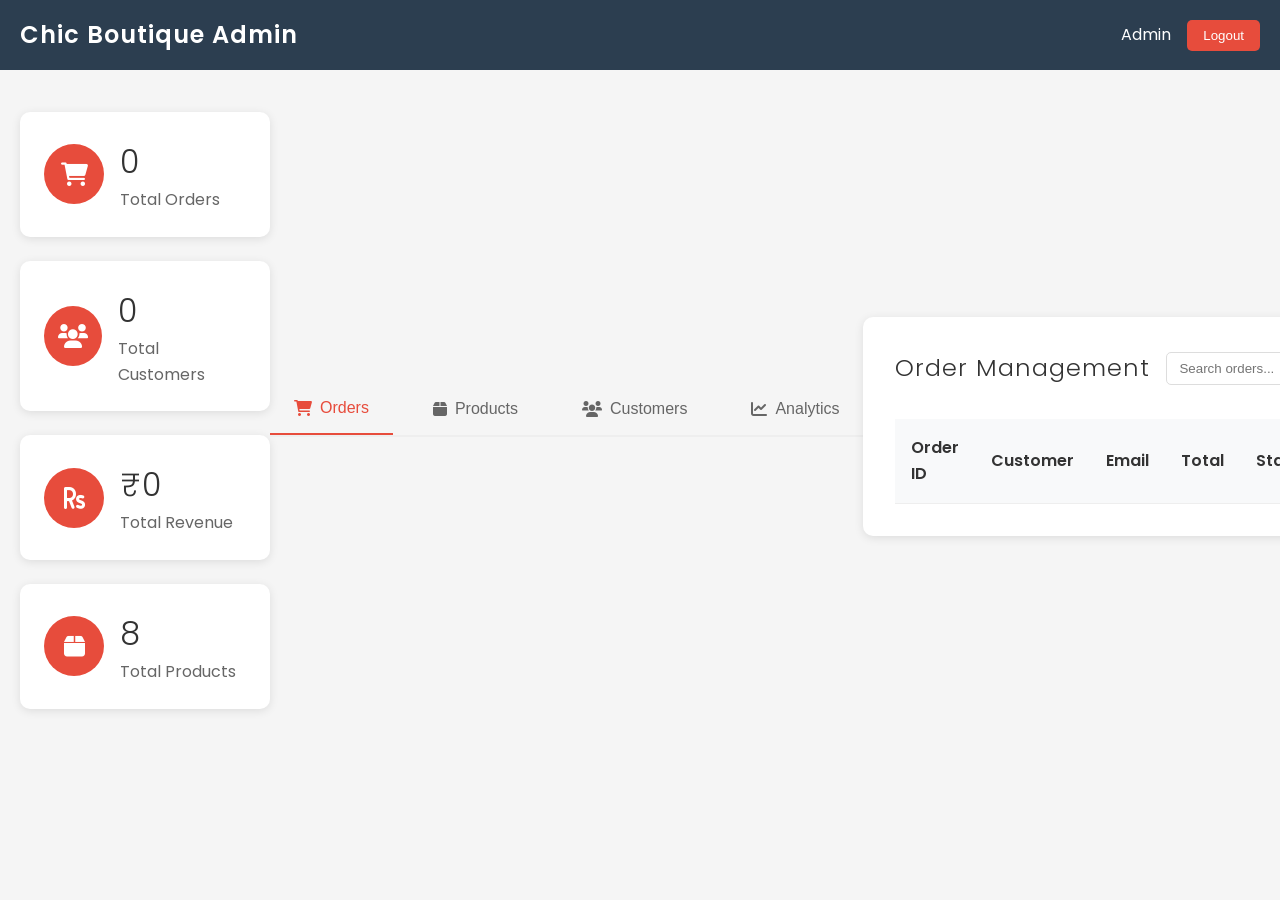
==== admin.html @ 82a5337a "admin.html" ====
<!DOCTYPE html>
<html lang="en">
<head>
    <meta charset="UTF-8">
    <meta name="viewport" content="width=device-width, initial-scale=1.0">
    <title>Chic Boutique Admin Dashboard</title>
    <link rel="stylesheet" href="styles.css">
    <link href="https://fonts.googleapis.com/css2?family=Poppins:wght@300;400;500;600;700&display=swap" rel="stylesheet">
    <link rel="stylesheet" href="https://cdnjs.cloudflare.com/ajax/libs/font-awesome/6.0.0/css/all.min.css">
</head>
<body class="admin-body">
    <!-- Admin Navigation -->
    <nav class="admin-nav">
        <div class="admin-container">
            <div class="admin-logo">
                <h2>Chic Boutique Admin</h2>
            </div>
            <div class="admin-user">
                <span id="adminUser">Admin</span>
                <button onclick="logoutAdmin()">Logout</button>
            </div>
        </div>
    </nav>

    <!-- Admin Dashboard -->
    <div class="admin-dashboard">
        <div class="admin-container">
            <!-- Stats Overview -->
            <div class="stats-grid">
                <div class="stat-card">
                    <div class="stat-icon">
                        <i class="fas fa-shopping-cart"></i>
                    </div>
                    <div class="stat-info">
                        <h3 id="totalOrders">0</h3>
                        <p>Total Orders</p>
                    </div>
                </div>
                <div class="stat-card">
                    <div class="stat-icon">
                        <i class="fas fa-users"></i>
                    </div>
                    <div class="stat-info">
                        <h3 id="totalCustomers">0</h3>
                        <p>Total Customers</p>
                    </div>
                </div>
                <div class="stat-card">
                    <div class="stat-icon">
                        <i class="fas fa-rupee-sign"></i>
                    </div>
                    <div class="stat-info">
                        <h3 id="totalRevenue">₹0</h3>
                        <p>Total Revenue</p>
                    </div>
                </div>
                <div class="stat-card">
                    <div class="stat-icon">
                        <i class="fas fa-box"></i>
                    </div>
                    <div class="stat-info">
                        <h3 id="totalProducts">8</h3>
                        <p>Total Products</p>
                    </div>
                </div>
            </div>

            <!-- Management Tabs -->
            <div class="admin-tabs">
                <button class="admin-tab active" onclick="switchAdminTab('orders')">
                    <i class="fas fa-shopping-cart"></i> Orders
                </button>
                <button class="admin-tab" onclick="switchAdminTab('products')">
                    <i class="fas fa-box"></i> Products
                </button>
                <button class="admin-tab" onclick="switchAdminTab('customers')">
                    <i class="fas fa-users"></i> Customers
                </button>
                <button class="admin-tab" onclick="switchAdminTab('analytics')">
                    <i class="fas fa-chart-line"></i> Analytics
                </button>
            </div>

            <!-- Orders Management -->
            <div id="ordersTab" class="admin-tab-content">
                <div class="tab-header">
                    <h2>Order Management</h2>
                    <div class="tab-actions">
                        <input type="text" id="orderSearch" placeholder="Search orders..." onkeyup="searchOrders()">
                        <button onclick="exportOrders()">Export Orders</button>
                    </div>
                </div>
                <div class="orders-table">
                    <table>
                        <thead>
                            <tr>
                                <th>Order ID</th>
                                <th>Customer</th>
                                <th>Email</th>
                                <th>Total</th>
                                <th>Status</th>
                                <th>Date</th>
                                <th>Actions</th>
                            </tr>
                        </thead>
                        <tbody id="ordersTableBody">
                            <!-- Orders will be loaded here -->
                        </tbody>
                    </table>
                </div>
            </div>

            <!-- Products Management -->
            <div id="productsTab" class="admin-tab-content" style="display: none;">
                <div class="tab-header">
                    <h2>Product Management</h2>
                    <button onclick="showAddProductModal()">Add New Product</button>
                </div>
                <div class="products-grid" id="adminProductsGrid">
                    <!-- Products will be loaded here -->
                </div>
            </div>

            <!-- Customers Management -->
            <div id="customersTab" class="admin-tab-content" style="display: none;">
                <div class="tab-header">
                    <h2>Customer Management</h2>
                    <input type="text" id="customerSearch" placeholder="Search customers..." onkeyup="searchCustomers()">
                </div>
                <div class="customers-table">
                    <table>
                        <thead>
                            <tr>
                                <th>Name</th>
                                <th>Email</th>
                                <th>Phone</th>
                                <th>Total Orders</th>
                                <th>Total Spent</th>
                                <th>Joined</th>
                            </tr>
                        </thead>
                        <tbody id="customersTableBody">
                            <!-- Customers will be loaded here -->
                        </tbody>
                    </table>
                </div>
            </div>

            <!-- Analytics -->
            <div id="analyticsTab" class="admin-tab-content" style="display: none;">
                <div class="tab-header">
                    <h2>Business Analytics</h2>
                    <select id="analyticsPeriod" onchange="updateAnalytics()">
                        <option value="7">Last 7 Days</option>
                        <option value="30">Last 30 Days</option>
                        <option value="90">Last 90 Days</option>
                    </select>
                </div>
                <div class="analytics-charts">
                    <div class="chart-container">
                        <h3>Sales Overview</h3>
                        <div class="chart-placeholder">
                            <i class="fas fa-chart-line"></i>
                            <p>Sales Chart</p>
                        </div>
                    </div>
                    <div class="chart-container">
                        <h3>Top Products</h3>
                        <div id="topProductsList"></div>
                    </div>
                </div>
            </div>
        </div>
    </div>

    <!-- Add Product Modal -->
    <div id="addProductModal" class="modal">
        <div class="modal-content">
            <span class="close-add-product">&times;</span>
            <h2>Add New Product</h2>
            <form id="addProductForm">
                <div class="form-group">
                    <label for="productName">Product Name</label>
                    <input type="text" id="productName" required>
                </div>
                <div class="form-group">
                    <label for="productPrice">Price (₹)</label>
                    <input type="number" id="productPrice" min="0" step="0.01" required>
                </div>
                <div class="form-group">
                    <label for="productCategory">Category</label>
                    <select id="productCategory" required>
                        <option value="women">Women's Wear</option>
                        <option value="accessories">Accessories</option>
                    </select>
                </div>
                <div class="form-group">
                    <label for="productDescription">Description</label>
                    <textarea id="productDescription" rows="3" required></textarea>
                </div>
                <div class="form-group">
                    <label for="productImage">Image URL</label>
                    <input type="url" id="productImage" placeholder="https://example.com/image.jpg">
                </div>
                <button type="submit" class="auth-btn">Add Product</button>
            </form>
        </div>
    </div>

    <script src="auth.js"></script>
    <script src="database.js"></script>
    <script src="admin.js"></script>
</body>
</html>
---- styles.css ----
* {
    margin: 0;
    padding: 0;
    box-sizing: border-box;
}

body {
    font-family: 'Helvetica Neue', Arial, sans-serif;
    line-height: 1.6;
    color: #000;
    background: #fff;
}

.container {
    max-width: 1400px;
    margin: 0 auto;
    padding: 0 40px;
}

/* Navigation - TurnBlack Style */
.navbar {
    background: #fff;
    border-bottom: 1px solid #000;
    position: fixed;
    width: 100%;
    top: 0;
    z-index: 1000;
}

.nav-container {
    max-width: 1400px;
    margin: 0 auto;
    padding: 20px 40px;
    display: flex;
    justify-content: space-between;
    align-items: center;
}

.nav-logo h2 {
    color: #000;
    font-weight: 300;
    font-size: 24px;
    letter-spacing: 2px;
    text-transform: uppercase;
}

.nav-menu {
    display: flex;
    list-style: none;
    gap: 40px;
}

.nav-link {
    text-decoration: none;
    color: #000;
    font-family: 'Helvetica Neue', Arial, sans-serif;
    font-weight: 200;
    font-size: 16px;
    letter-spacing: 2px;
    text-transform: uppercase;
    transition: opacity 0.3s ease;
    padding: 8px 12px;
    cursor: pointer;
}

.nav-link:hover {
    opacity: 0.6;
}

/* Cart Icon */
.cart-icon {
    text-decoration: none;
    color: #000;
    font-weight: 300;
    font-size: 14px;
    letter-spacing: 1px;
    text-transform: uppercase;
    transition: opacity 0.3s ease;
}

.cart-icon:hover {
    opacity: 0.6;
}

.cart-count {
    background: #000;
    color: #fff;
    border-radius: 50%;
    padding: 2px 6px;
    font-size: 11px;
    margin-left: 5px;
    position: absolute;
    top: -8px;
    right: -8px;
}

/* Hero Section - TurnBlack Style */
.hero {
    height: 100vh;
    display: flex;
    align-items: center;
    justify-content: center;
    background: #fff;
    position: relative;
    overflow: hidden;
}

.hero-img {
    position: absolute;
    top: 0;
    left: 0;
    width: 100%;
    height: 100%;
    object-fit: cover;
    opacity: 0.9;
}

.hero-text {
    position: relative;
    text-align: center;
    z-index: 2;
    padding: 40px;
}

.hero-text h1 {
    font-size: 48px;
    font-weight: 300;
    letter-spacing: 4px;
    text-transform: uppercase;
    margin-bottom: 20px;
    color: #000;
}

.hero-text p {
    font-size: 18px;
    font-weight: 300;
    letter-spacing: 2px;
    color: #000;
    opacity: 0.8;
}

/* Hamburger menu items */
.hamburger-menu {
    display: none;
    position: absolute;
    top: 100%;
    left: 0;
    background: #fff;
    min-width: 200px;
    box-shadow: 0 10px 27px rgba(0,0,0,0.1);
    z-index: 1000;
    flex-direction: column;
    padding: 10px 0;
}

.hamburger-menu .nav-link {
    display: block;
    padding: 10px 20px;
    text-decoration: none;
    color: #000;
    font-family: 'Helvetica Neue', Arial, sans-serif;
    font-weight: 200;
    font-size: 14px;
    letter-spacing: 1px;
    transition: opacity 0.3s ease;
}

.hamburger-menu .nav-link:hover {
    opacity: 0.6;
}

/* Show hamburger menu on mobile */
@media (max-width: 768px) {
    .hamburger.active .hamburger-menu {
        display: flex;
    }
}

/* Make Home font exactly like Collection font */
.nav-item:nth-child(1) .nav-link {
    font-size: 14px !important;
    font-weight: 200 !important;
    letter-spacing: 1px !important;
    font-family: 'Helvetica Neue', Arial, sans-serif !important;
    text-transform: none !important;
    color: #000 !important;
}

.nav-item:nth-child(2) .nav-link {
    font-size: 14px !important;
    font-weight: 200 !important;
    letter-spacing: 1px !important;
    font-family: 'Helvetica Neue', Arial, sans-serif !important;
    text-transform: none !important;
    color: #000 !important;
}
/* Hamburger Menu - Show on small screens */
.hamburger {
    display: none;
    flex-direction: column;
    cursor: pointer;
    position: relative;
    z-index: 1001;
}

.hamburger .bar {
    width: 25px;
    height: 3px;
    background: #000;
    margin: 3px 0;
    transition: 0.3s;
}

/* Show hamburger on mobile and tablet */
@media (max-width: 768px) {
    .hamburger {
        display: flex !important;
    }
    
    .nav-menu {
        display: none;
        position: fixed;
        left: -100%;
        top: 70px;
        flex-direction: column;
        background: #fff;
        width: 100%;
        text-align: center;
        transition: 0.3s;
        box-shadow: 0 10px 27px rgba(0,0,0,0.05);
        padding: 20px 0;
        z-index: 999;
        border-top: 1px solid #000;
    }
    
    .nav-menu.active {
        left: 0;
        display: flex !important;
    }
    
    .hamburger.active .bar:nth-child(2) {
        opacity: 0;
    }

    .hamburger.active .bar:nth-child(1) {
        transform: translateY(8px) rotate(45deg);
    }

    .hamburger.active .bar:nth-child(3) {
        transform: translateY(-8px) rotate(-45deg);
    }
    
    /* Hide navigation items by default on mobile */
    .nav-menu .nav-item {
        display: none;
    }
    
    /* Show all navigation items when menu is active */
    .nav-menu.active .nav-item {
        display: block !important;
        margin: 10px 0;
    }
    
    /* Keep hamburger always visible */
    .nav-menu .nav-item:last-child {
        display: flex !important;
        position: fixed;
        top: 20px;
        right: 20px;
        z-index: 1000;
    }
}

/* Force hamburger visible on mobile screens */
@media (max-width: 768px) {
    .hamburger {
        display: flex !important;
        cursor: pointer !important;
        z-index: 9999 !important;
        position: relative !important;
        flex-direction: column !important;
        justify-content: center !important;
        align-items: center !important;
        width: 30px !important;
        height: 25px !important;
        background: transparent !important;
        border: none !important;
        padding: 5px !important;
    }
}

.hamburger .bar {
    width: 25px;
    height: 2px;
    background: #000;
    margin: 3px 0;
    transition: 0.3s;
}

/* Show hamburger on mobile */
@media (max-width: 768px) {
    .hamburger {
        display: flex !important;
        cursor: pointer !important;
        z-index: 9999 !important;
        position: relative !important;
        flex-direction: column !important;
        justify-content: center !important;
        align-items: center !important;
        width: 30px !important;
        height: 25px !important;
        background: transparent !important;
        border: none !important;
        padding: 5px !important;
    }
}

/* Show hamburger on mobile */
@media (max-width: 768px) {
    .hamburger {
        display: flex !important;
        cursor: pointer !important;
        z-index: 9999 !important;
        position: relative !important;
        flex-direction: column !important;
        justify-content: center !important;
        align-items: center !important;
        width: 30px !important;
        height: 25px !important;
        background: transparent !important;
        border: none !important;
        padding: 5px !important;
    }
}

.bar {
    width: 25px;
    height: 2px;
    background: #000;
    margin: 3px 0;
    transition: 0.3s;
}

/* Products Section - TurnBlack Style */
.products {
    padding: 100px 0;
    background: #fff;
}

.products h2 {
    text-align: center;
    font-size: 32px;
    font-weight: 300;
    letter-spacing: 3px;
    text-transform: uppercase;
    margin-bottom: 60px;
    color: #000;
}

.product-grid {
    display: grid;
    grid-template-columns: repeat(auto-fit, minmax(250px, 1fr));
    gap: 40px;
    padding: 0 20px;
}

.product-card {
    background: white;
    overflow: hidden;
    transition: transform 0.3s ease;
    cursor: pointer;
}

.product-card:hover {
    transform: translateY(-5px);
    box-shadow: 0 10px 30px rgba(0,0,0,0.1);
}

.product-card img {
    width: 100%;
    height: 400px;
    object-fit: cover;
    transition: opacity 0.3s ease;
}

.product-card:hover img {
    opacity: 0.9;
}

.product-info {
    padding: 30px;
    text-align: center;
}

.product-info h3 {
    font-size: 16px;
    font-weight: 400;
    letter-spacing: 1px;
    text-transform: uppercase;
    margin-bottom: 10px;
    color: #000;
}

.product-info p {
    font-size: 18px;
    font-weight: 300;
    color: #000;
    margin-bottom: 20px;
}

.add-to-cart {
    background: #000;
    color: #fff;
    border: none;
    padding: 12px 30px;
    font-size: 12px;
    font-weight: 300;
    letter-spacing: 1px;
    text-transform: uppercase;
    cursor: pointer;
    transition: all 0.3s ease;
    width: 100%;
}

.add-to-cart:hover {
    background: #333;
    opacity: 0.8;
}

/* Notifications - TurnBlack Style */
.notification {
    position: fixed;
    top: 20px;
    right: 20px;
    background: #000;
    color: #fff;
    padding: 15px 25px;
    border-radius: 0;
    font-size: 12px;
    font-weight: 300;
    letter-spacing: 1px;
    text-transform: uppercase;
    z-index: 10000;
    opacity: 0;
    transition: opacity 0.3s ease;
}

/* Login Section - TurnBlack Style */
.login-section {
    min-height: 100vh;
    display: flex;
    align-items: center;
    justify-content: center;
    background: #fff;
    padding: 40px 20px;
}

.login-container {
    width: 100%;
    max-width: 500px;
    margin: 0 auto;
}

.login-card {
    background: white;
    border: 1px solid #000;
    padding: 40px;
    text-align: center;
}

.auth-tabs {
    display: flex;
    margin-bottom: 30px;
    border-bottom: 1px solid #000;
}

.auth-tab {
    flex: 1;
    padding: 15px;
    background: none;
    border: none;
    font-family: 'Helvetica Neue', Arial, sans-serif;
    font-weight: 300;
    font-size: 16px;
    letter-spacing: 1px;
    text-transform: uppercase;
    cursor: pointer;
    transition: all 0.3s ease;
    color: #666;
}

.auth-tab.active {
    color: #000;
    border-bottom: 2px solid #000;
}

.auth-form {
    display: none;
}

.auth-form.active {
    display: block;
}

.login-header h1 {
    font-size: 28px;
    font-weight: 200;
    letter-spacing: 2px;
    margin-bottom: 10px;
    color: #000;
}

.login-header p {
    font-size: 14px;
    color: #666;
    margin-bottom: 30px;
}

.form-group {
    margin-bottom: 20px;
    text-align: left;
}

.form-group label {
    display: block;
    font-size: 12px;
    font-weight: 300;
    letter-spacing: 1px;
    text-transform: uppercase;
    color: #000;
    margin-bottom: 8px;
}

.form-group input {
    width: 100%;
    padding: 12px;
    border: 1px solid #000;
    background: white;
    font-family: 'Helvetica Neue', Arial, sans-serif;
    font-size: 14px;
    transition: border-color 0.3s ease;
}

.form-group input:focus {
    outline: none;
    border-color: #000;
}

.form-options {
    display: flex;
    justify-content: space-between;
    align-items: center;
    margin-bottom: 30px;
    font-size: 12px;
}

.remember-me {
    display: flex;
    align-items: center;
    cursor: pointer;
}

.remember-me input {
    margin-right: 8px;
}

.forgot-password {
    color: #666;
    text-decoration: none;
    font-size: 12px;
}

.forgot-password:hover {
    color: #000;
}

.login-btn, .register-btn {
    width: 100%;
    padding: 15px;
    background: #000;
    color: white;
    border: none;
    font-family: 'Helvetica Neue', Arial, sans-serif;
    font-weight: 300;
    font-size: 14px;
    letter-spacing: 1px;
    text-transform: uppercase;
    cursor: pointer;
    transition: opacity 0.3s ease;
    margin-bottom: 20px;
}

.login-btn:hover, .register-btn:hover {
    opacity: 0.8;
}

.login-divider {
    position: relative;
    text-align: center;
    margin: 30px 0;
}

.login-divider::before {
    content: '';
    position: absolute;
    top: 50%;
    left: 0;
    right: 0;
    height: 1px;
    background: #000;
}

.login-divider span {
    background: white;
    padding: 0 15px;
    font-size: 12px;
    color: #666;
    position: relative;
}

.social-login {
    display: flex;
    flex-direction: column;
    gap: 15px;
}

.social-btn {
    display: flex;
    align-items: center;
    justify-content: center;
    gap: 10px;
    padding: 12px;
    border: 1px solid #000;
    background: white;
    font-family: 'Helvetica Neue', Arial, sans-serif;
    font-size: 14px;
    cursor: pointer;
    transition: all 0.3s ease;
}

.social-btn:hover {
    background: #f8f8f8;
}

.google-btn {
    color: #4285f4;
}

.facebook-btn {
    color: #1877f2;
}

/* Search Section - TurnBlack Style */
.search-section {
    min-height: 100vh;
    padding: 100px 20px;
    background: #fff;
}

.search-container {
    max-width: 1200px;
    margin: 0 auto;
}

.search-header {
    text-align: center;
    margin-bottom: 50px;
}

.search-header h1 {
    font-size: 36px;
    font-weight: 200;
    letter-spacing: 3px;
    color: #000;
    margin-bottom: 10px;
}

.search-header p {
    font-size: 16px;
    color: #666;
    margin-bottom: 30px;
}

.search-form {
    display: grid;
    grid-template-columns: 1fr 2fr;
    gap: 40px;
    margin-bottom: 50px;
}

.search-input-group {
    display: flex;
    gap: 15px;
}

.search-input-large {
    flex: 1;
    padding: 15px;
    border: 1px solid #000;
    background: white;
    font-family: 'Helvetica Neue', Arial, sans-serif;
    font-size: 16px;
    transition: border-color 0.3s ease;
}

.search-input-large:focus {
    outline: none;
    border-color: #000;
}

.search-btn-large {
    display: flex;
    align-items: center;
    gap: 10px;
    padding: 15px 25px;
    background: #000;
    color: white;
    border: none;
    font-family: 'Helvetica Neue', Arial, sans-serif;
    font-weight: 300;
    font-size: 16px;
    letter-spacing: 1px;
    text-transform: uppercase;
    cursor: pointer;
    transition: opacity 0.3s ease;
}

.search-btn-large:hover {
    opacity: 0.8;
}

.search-filters {
    background: #f8f8f8;
    padding: 30px;
    border-radius: 0;
}

.search-filters h3 {
    font-size: 18px;
    font-weight: 300;
    letter-spacing: 1px;
    color: #000;
    margin-bottom: 20px;
}

.filter-group {
    margin-bottom: 20px;
}

.filter-group label {
    display: block;
    font-size: 14px;
    font-weight: 300;
    letter-spacing: 1px;
    text-transform: uppercase;
    color: #000;
    margin-bottom: 8px;
}

.filter-select-large {
    width: 100%;
    padding: 12px;
    border: 1px solid #000;
    background: white;
    font-family: 'Helvetica Neue', Arial, sans-serif;
    font-size: 14px;
    transition: border-color 0.3s ease;
}

.filter-select-large:focus {
    outline: none;
    border-color: #000;
}

.search-results {
    margin-top: 50px;
}

.search-results h2 {
    font-size: 24px;
    font-weight: 300;
    letter-spacing: 2px;
    color: #000;
    margin-bottom: 30px;
    text-align: center;
}

.no-results {
    text-align: center;
    padding: 60px 20px;
}

.no-results p {
    font-size: 18px;
    color: #666;
}
.footer {
    background: #fff;
    border-top: 1px solid #000;
    padding: 60px 0 30px;
    margin-top: 100px;
}

.footer-content {
    display: grid;
    grid-template-columns: repeat(auto-fit, minmax(250px, 1fr));
    gap: 40px;
    margin-bottom: 40px;
}

.footer-section h3 {
    font-size: 16px;
    font-weight: 400;
    letter-spacing: 2px;
    text-transform: uppercase;
    margin-bottom: 20px;
    color: #000;
}

.footer-section h4 {
    font-size: 14px;
    font-weight: 400;
    letter-spacing: 1px;
    text-transform: uppercase;
    margin-bottom: 15px;
    color: #000;
}

.footer-section p {
    font-size: 14px;
    font-weight: 300;
    color: #666;
    line-height: 1.8;
}

.footer-section ul {
    list-style: none;
}

.footer-section ul li {
    margin-bottom: 10px;
}

.footer-section ul li a {
    color: #666;
    text-decoration: none;
    font-size: 14px;
    font-weight: 300;
    opacity: 0.8;
    transition: opacity 0.3s ease;
}

.footer-section ul li a:hover {
    opacity: 1;
}

.footer-bottom {
    text-align: center;
    padding-top: 30px;
    border-top: 1px solid #000;
}

.footer-bottom p {
    font-size: 12px;
    font-weight: 300;
    letter-spacing: 1px;
    text-transform: uppercase;
    color: #000;
    opacity: 0.6;
}

/* Product Page - TurnBlack Style */
.product-page {
    display: grid;
    grid-template-columns: 1fr 1fr;
    gap: 80px;
    padding: 120px 40px 60px;
    max-width: 1400px;
    margin: 0 auto;
    align-items: center;
}

.product-left {
    position: relative;
}

.product-img {
    width: 100%;
    height: 600px;
    object-fit: cover;
    border: 1px solid #000;
}

.product-right {
    padding: 40px;
}

.product-right h1 {
    font-size: 36px;
    font-weight: 300;
    letter-spacing: 3px;
    text-transform: uppercase;
    margin-bottom: 20px;
    color: #000;
}

.product-right h2 {
    font-size: 24px;
    font-weight: 300;
    letter-spacing: 2px;
    margin-bottom: 30px;
    color: #000;
}

.product-desc {
    font-size: 16px;
    font-weight: 300;
    color: #000;
    opacity: 0.8;
    line-height: 1.8;
    margin-bottom: 40px;
}

.product-details {
    margin-bottom: 40px;
}

.product-details p {
    font-size: 14px;
    font-weight: 300;
    color: #000;
    margin-bottom: 8px;
    letter-spacing: 0.5px;
}

.sizes {
    margin-bottom: 40px;
}

.sizes p {
    font-size: 14px;
    font-weight: 400;
    letter-spacing: 1px;
    text-transform: uppercase;
    margin-bottom: 15px;
    color: #000;
}

.sizes button {
    background: #fff;
    border: 1px solid #000;
    color: #000;
    padding: 10px 20px;
    margin-right: 10px;
    font-size: 14px;
    font-weight: 300;
    letter-spacing: 1px;
    text-transform: uppercase;
    cursor: pointer;
    transition: all 0.3s ease;
}

.sizes button:hover,
.sizes button.selected {
    background: #000;
    color: #fff;
}

.add-btn {
    background: #000;
    color: #fff;
    border: none;
    padding: 15px 40px;
    font-size: 14px;
    font-weight: 300;
    letter-spacing: 1px;
    text-transform: uppercase;
    cursor: pointer;
    transition: all 0.3s ease;
    width: 100%;
}

.add-btn:hover {
    background: #333;
    opacity: 0.9;
}

/* Responsive Design */
@media (max-width: 768px) {
    .nav-container {
        padding: 15px 20px;
    }
    
    .nav-logo h2 {
        font-size: 18px;
        letter-spacing: 1px;
    }
    
    .hamburger {
        display: flex;
    }
    
    .nav-menu {
        position: fixed;
        left: -100%;
        top: 70px;
        flex-direction: column;
        background: #fff;
        width: 100%;
        text-align: center;
        transition: 0.3s;
        box-shadow: 0 10px 27px rgba(0,0,0,0.05);
        padding: 20px 0;
        z-index: 1000;
    }
    
    .nav-menu.active {
        left: 0;
    }
    
    .hamburger.active .bar:nth-child(2) {
        opacity: 0;
    }

    .hamburger.active .bar:nth-child(1) {
        transform: translateY(8px) rotate(45deg);
    }

    .hamburger.active .bar:nth-child(3) {
        transform: translateY(-8px) rotate(-45deg);
    }
    
    /* Keep specific navigation items always visible on mobile */
    .nav-item:nth-child(5),  /* Login */
    .nav-item:nth-child(6) { /* Search */
        display: block !important;
        visibility: visible !important;
        opacity: 1 !important;
    }
    
    /* Cart symbol always visible */
    .nav-item:nth-child(7) {
        display: block !important;
        visibility: visible !important;
        opacity: 1 !important;
    }
    
    /* Hide only admin in mobile menu */
    .nav-item:nth-child(4) {
        display: none !important;
    }
    
    /* Show admin when menu is active */
    .nav-menu.active .nav-item:nth-child(4) {
        display: block !important;
        visibility: visible !important;
        opacity: 1 !important;
    }
    
    /* Mobile menu styles */
    .nav-menu {
        display: none;
        position: fixed;
        left: -100%;
        top: 70px;
        flex-direction: column;
        background: #fff;
        width: 100%;
        text-align: center;
        transition: 0.3s;
        box-shadow: 0 10px 27px rgba(0,0,0,0.05);
        padding: 20px 0;
        z-index: 999;
    }
    
    .nav-menu.active {
        left: 0;
        display: flex !important;
        flex-direction: column !important;
        position: fixed !important;
        background: #fff !important;
        width: 100% !important;
        text-align: center !important;
        padding: 20px 0 !important;
    }
    
    /* Show all navigation items when menu is active */
    .nav-menu.active .nav-item {
        display: block !important;
        visibility: visible !important;
        opacity: 1 !important;
    }
    
    /* Hide hamburger when menu is active */
    .nav-menu.active .hamburger {
        display: none !important;
    }
    
    /* Force hamburger to work on mobile - override everything */
    @media (max-width: 768px) {
        .hamburger {
            display: flex !important;
            cursor: pointer !important;
            z-index: 9999 !important;
            position: relative !important;
            flex-direction: column !important;
            justify-content: center !important;
            align-items: center !important;
            width: 30px !important;
            height: 25px !important;
            background: transparent !important;
            border: none !important;
            padding: 5px !important;
        }
        
        .hamburger .bar {
            display: block !important;
            width: 25px !important;
            height: 2px !important;
            margin: 4px 0 !important;
            background: #000 !important;
            border-radius: 0 !important;
            transition: all 0.3s ease !important;
        }
        
        .hamburger:hover .bar {
            background: #333 !important;
        }
        
        .hamburger.active .bar:nth-child(1) {
            transform: translateY(6px) rotate(45deg) !important;
        }
        
        .hamburger.active .bar:nth-child(2) {
            opacity: 0 !important;
        }
        
        .hamburger.active .bar:nth-child(3) {
            transform: translateY(-6px) rotate(-45deg) !important;
        }
    }
    
    .nav-link {
        font-size: 14px;
        letter-spacing: 1px;
    }
    
    .nav-menu {
        display: none;
        position: fixed;
        left: -100%;
        top: 70px;
        flex-direction: column;
        background: #fff;
        width: 100%;
        text-align: center;
        transition: 0.3s;
        border-top: 1px solid #000;
        padding: 20px 0;
        gap: 20px;
    }
    
    .nav-menu.active {
        left: 0;
    }
    
    .nav-menu li {
        margin: 10px 0;
    }
    
    .hamburger {
        display: flex;
    }
    
    .nav-menu {
        display: none;
        position: fixed;
        left: -100%;
        top: 70px;
        flex-direction: column;
        background: #fff;
        width: 100%;
        text-align: center;
        transition: 0.3s;
        box-shadow: 0 10px 27px rgba(0,0,0,0.05);
        padding: 20px 0;
        z-index: 999;
    }
    
    .nav-menu.active {
        left: 0;
    }
    
    .hamburger.active .bar:nth-child(2) {
        opacity: 0;
    }

    .hamburger.active .bar:nth-child(1) {
        transform: translateY(8px) rotate(45deg);
    }

    .hamburger.active .bar:nth-child(3) {
        transform: translateY(-8px) rotate(-45deg);
    }
    
    .nav-menu.active {
        left: 0;
    }
    
    .hamburger.active .bar:nth-child(2) {
        opacity: 0;
    }

    .hamburger.active .bar:nth-child(1) {
        transform: translateY(8px) rotate(45deg);
    }

    .hamburger.active .bar:nth-child(3) {
        transform: translateY(-8px) rotate(-45deg);
    }
    
    .hero {
        height: 80vh;
    }
    
    .hero-text h1 {
        font-size: 28px;
        letter-spacing: 2px;
        margin-bottom: 15px;
    }
    
    .hero-text p {
        font-size: 14px;
    }
    
    .products {
        padding: 60px 0;
    }
    
    .products h2 {
        font-size: 24px;
        margin-bottom: 40px;
    }
    
    .product-grid {
        grid-template-columns: repeat(2, 1fr);
        padding: 0 20px;
        gap: 20px;
    }
    
    .product-card img {
        height: 300px;
    }
    
    .product-info {
        padding: 20px;
    }
    
    .product-info h3 {
        font-size: 14px;
        margin-bottom: 8px;
    }
    
    .product-info p {
        font-size: 16px;
        margin-bottom: 15px;
    }
    
    .add-to-cart {
        padding: 10px 20px;
        font-size: 11px;
    }
    
    .product-page {
        grid-template-columns: 1fr;
        gap: 30px;
        padding: 80px 20px 40px;
    }
    
    .product-img {
        height: 400px;
    }
    
    .product-right {
        padding: 20px;
    }
    
    .product-right h1 {
        font-size: 24px;
        margin-bottom: 15px;
    }
    
    .product-right h2 {
        font-size: 18px;
        margin-bottom: 20px;
    }
    
    .product-desc {
        font-size: 14px;
        margin-bottom: 20px;
    }
    
    .sizes {
        margin-bottom: 20px;
    }
    
    .sizes p {
        font-size: 12px;
        margin-bottom: 10px;
    }
    
    .sizes button {
        padding: 8px 15px;
        margin-right: 8px;
        font-size: 12px;
    }
    
    .add-btn {
        padding: 12px 30px;
        font-size: 12px;
    }
    
    .footer {
        padding: 40px 0 20px;
        margin-top: 60px;
    }
    
    .footer-content {
        grid-template-columns: 1fr;
        gap: 30px;
        margin-bottom: 30px;
    }
    
    .footer-section h3 {
        font-size: 14px;
        margin-bottom: 15px;
    }
    
    .footer-section h4 {
        font-size: 12px;
        margin-bottom: 10px;
    }
    
    .footer-section p,
    .footer-section ul li a {
        font-size: 12px;
    }
}

@media (max-width: 480px) {
    .nav-container {
        padding: 10px 15px;
    }
    
    .nav-logo h2 {
        font-size: 16px;
    }
    
    .nav-link {
        font-size: 12px;
    }
    
    .hero-text h1 {
        font-size: 24px;
        letter-spacing: 1px;
    }
    
    .hero-text p {
        font-size: 12px;
    }
    
    .products {
        padding: 40px 0;
    }
    
    .products h2 {
        font-size: 20px;
        margin-bottom: 30px;
    }
    
    .product-grid {
        grid-template-columns: repeat(2, 1fr);
        padding: 0 2px;
        gap: 4px;
    }
    
    .product-card {
        border: none;
        border-radius: 0;
        margin: 0;
        padding: 0;
        overflow: hidden;
    }
    
    .product-card img {
        height: 280px;
        width: 100%;
        object-fit: cover;
        border-radius: 0;
        margin: 0;
    }
    
    .product-info {
        padding: 15px;
    }
    
    .product-info h3 {
        font-size: 12px;
    }
    
    .product-info p {
        font-size: 14px;
    }
    
    .add-to-cart {
        padding: 8px 15px;
        font-size: 10px;
    }
    
    .product-page {
        padding: 60px 15px 30px;
        gap: 20px;
    }
    
    .product-img {
        height: 300px;
    }
    
    .product-right {
        padding: 15px;
    }
    
    .product-right h1 {
        font-size: 20px;
        margin-bottom: 10px;
    }
    
    .product-right h2 {
        font-size: 16px;
        margin-bottom: 15px;
    }
    
    .product-desc {
        font-size: 12px;
        margin-bottom: 15px;
    }
    
    .sizes {
        margin-bottom: 15px;
    }
    
    .sizes p {
        font-size: 11px;
        margin-bottom: 8px;
    }
    
    .sizes button {
        padding: 6px 12px;
        margin-right: 6px;
        font-size: 11px;
    }
    
    .add-btn {
        padding: 10px 20px;
        font-size: 11px;
    }
    
    .footer {
        padding: 30px 0 15px;
        margin-top: 40px;
    }
    
    .footer-content {
        gap: 20px;
        margin-bottom: 20px;
    }
}

/* Fix mobile product images - no more cutting from sides */
@media (max-width: 480px) {
    .product-grid {
        padding: 0 10px !important;
        gap: 15px !important;
        margin: 0 !important;
    }

    .product-card {
        border: 1px solid #000 !important;
        border-radius: 0 !important;
        margin: 0 !important;
        padding: 0 !important;
        overflow: hidden !important;
        width: 100% !important;
    }

    .product-card img {
        width: 100% !important;
        height: 250px !important;
        object-fit: cover !important;
        border-radius: 0 !important;
        margin: 0 !important;
        padding: 0 !important;
        display: block !important;
    }

    .product-info {
        padding: 15px !important;
    }
}

/* COMPREHENSIVE FIX - All Issues Resolved at Once */

/* 1. Mobile Product Images - Perfect Display */
@media (max-width: 480px) {
    .product-grid {
        padding: 0 8px !important;
        gap: 12px !important;
        margin: 0 !important;
        grid-template-columns: repeat(2, 1fr) !important;
    }

    .product-card {
        border: 1px solid #000 !important;
        border-radius: 0 !important;
        margin: 0 !important;
        padding: 0 !important;
        overflow: hidden !important;
        width: 100% !important;
        background: #fff !important;
    }

    .product-card img {
        width: 100% !important;
        height: 220px !important;
        object-fit: cover !important;
        border-radius: 0 !important;
        margin: 0 !important;
        padding: 0 !important;
        display: block !important;
    }

    .product-info {
        padding: 12px !important;
    }
}

/* 2. Search Functionality - Real-time Working */
.search-input-large {
    background: #fff !important;
    border: 1px solid #000 !important;
    color: #000 !important;
    border-radius: 0 !important;
    padding: 15px !important;
    font-weight: 200 !important;
    letter-spacing: 1px !important;
    transition: border-color 0.3s ease !important;
}

.search-input-large:focus {
    border-color: #333 !important;
    outline: none !important;
}

/* 3. Hamburger Menu - Perfect Mobile Navigation */
.hamburger {
    display: none;
    flex-direction: column;
    cursor: pointer;
    position: relative;
    z-index: 1001;
}

.hamburger .bar {
    width: 25px;
    height: 3px;
    background: #000;
    margin: 3px 0;
    transition: 0.3s;
}

@media (max-width: 768px) {
    .hamburger {
        display: flex !important;
        position: fixed;
        top: 20px;
        right: 20px;
        z-index: 1000;
    }

    .nav-menu {
        display: none;
        position: fixed;
        left: -100%;
        top: 70px;
        flex-direction: column;
        background: #fff;
        width: 100%;
        text-align: center;
        transition: 0.3s;
        box-shadow: 0 10px 27px rgba(0,0,0,0.1);
        padding: 30px 0;
        z-index: 999;
        border-top: 1px solid #000;
    }

    .nav-menu.active {
        left: 0;
        display: flex !important;
    }

    .hamburger.active .bar:nth-child(2) {
        opacity: 0;
    }

    .hamburger.active .bar:nth-child(1) {
        transform: translateY(8px) rotate(45deg);
    }

    .hamburger.active .bar:nth-child(3) {
        transform: translateY(-8px) rotate(-45deg);
    }

    /* Hide navigation items by default on mobile */
    .nav-menu .nav-item {
        display: none;
    }

    /* Show all navigation items when menu is active */
    .nav-menu.active .nav-item {
        display: block !important;
        margin: 15px 0;
    }

    /* Keep hamburger always visible */
    .nav-menu .nav-item:last-child {
        display: flex !important;
        position: fixed;
        top: 20px;
        right: 20px;
        z-index: 1000;
    }
}

/* 4. Product Display - All 30 Products Working */
.product-grid {
    display: grid;
    grid-template-columns: repeat(auto-fit, minmax(280px, 1fr));
    gap: 20px;
    padding: 20px;
    max-width: 1400px;
    margin: 0 auto;
}

.product-card {
    background: #fff;
    border: 1px solid #000;
    border-radius: 0;
    transition: all 0.3s ease;
    overflow: hidden;
    cursor: pointer;
}

.product-card:hover {
    transform: translateY(-2px);
    border-color: #333;
    box-shadow: 0 4px 20px rgba(0,0,0,0.1);
}

.product-card img {
    width: 100%;
    height: 300px;
    object-fit: cover;
    display: block;
}

.product-info {
    padding: 20px;
}

.product-info h3 {
    color: #000;
    font-weight: 300;
    letter-spacing: 1px;
    margin-bottom: 10px;
}

.product-info p {
    color: #666;
    font-weight: 400;
    margin-bottom: 15px;
}

.product-price {
    font-size: 18px;
    font-weight: 600;
    color: #000;
    margin-bottom: 15px;
}

/* 5. Navigation - Clean and Consistent */
.nav-link {
    color: #000;
    text-decoration: none;
    font-weight: 200;
    letter-spacing: 1px;
    transition: all 0.3s ease;
    padding: 5px 0;
}

.nav-link:hover {
    color: #666;
    background: transparent;
}

/* 6. Turn Black Minimalist Style - Applied Globally */
body {
    font-family: 'Helvetica Neue', Arial, sans-serif;
    line-height: 1.6;
    color: #000;
    background: #fff;
    margin: 0;
    padding: 0;
}

.navbar {
    background: #fff;
    border-bottom: 1px solid #000;
    position: fixed;
    width: 100%;
    top: 0;
    z-index: 1000;
    box-shadow: none;
}

.add-to-cart, .login-btn, .search-btn-large, .sizes button {
    background: #000;
    color: #fff;
    border: 1px solid #000;
    border-radius: 0;
    padding: 12px 20px;
    font-weight: 200;
    letter-spacing: 1px;
    transition: all 0.3s ease;
    cursor: pointer;
}

.add-to-cart:hover, .login-btn:hover, .search-btn-large:hover, .sizes button:hover {
    background: #fff;
    color: #000;
    border-color: #000;
}

/* Extra small phones (very small screens) */
body {
    font-family: 'Helvetica Neue', Arial, sans-serif;
    line-height: 1.6;
    color: #000;
    background: #fff;
    margin: 0;
    padding: 0;
}

/* Navigation - Turn Black Minimalist Style */
.navbar {
    background: #fff;
    border-bottom: 1px solid #000;
    position: fixed;
    width: 100%;
    top: 0;
    z-index: 1000;
    box-shadow: none;
}

.nav-container {
    max-width: 1400px;
    margin: 0 auto;
    padding: 20px 40px;
    display: flex;
    justify-content: space-between;
    align-items: center;
}

.nav-logo h2 {
    color: #000;
    font-weight: 300;
    font-size: 24px;
    letter-spacing: 2px;
}

/* Turn Black Minimalist Navigation Links */
.nav-link {
    color: #000;
    text-decoration: none;
    font-weight: 200;
    letter-spacing: 1px;
    transition: all 0.3s ease;
    padding: 5px 0;
}

.nav-link:hover {
    color: #666;
    background: transparent;
}

/* Product Cards - Turn Black Minimalist */
.product-card {
    background: #fff;
    border: 1px solid #000;
    border-radius: 0;
    transition: all 0.3s ease;
    box-shadow: none;
    overflow: hidden;
}

.product-card:hover {
    transform: translateY(-2px);
    border-color: #333;
    box-shadow: 0 4px 20px rgba(0,0,0,0.1);
}

.product-info h3 {
    color: #000;
    font-weight: 300;
    letter-spacing: 1px;
}

.product-info p {
    color: #666;
    font-weight: 400;
}

/* Buttons - Turn Black Style */
.add-to-cart, .login-btn, .search-btn-large, .sizes button {
    background: #000;
    color: #fff;
    border: 1px solid #000;
    border-radius: 0;
    padding: 12px 20px;
    font-weight: 200;
    letter-spacing: 1px;
    transition: all 0.3s ease;
    cursor: pointer;
}

.add-to-cart:hover, .login-btn:hover, .search-btn-large:hover, .sizes button:hover {
    background: #fff;
    color: #000;
    border-color: #000;
}

/* Search - Turn Black Minimalist */
.search-input-large {
    background: #fff;
    border: 1px solid #000;
    color: #000;
    border-radius: 0;
    padding: 15px;
    font-weight: 200;
    letter-spacing: 1px;
}

.search-input-large::placeholder {
    color: #999;
}

.search-input-large:focus {
    border-color: #333;
    outline: none;
}

/* Cart Modal - Turn Black Style */
.cart-modal {
    background: rgba(255,255,255,0.95);
    color: #000;
}

.modal-content {
    background: #fff;
    border: 1px solid #000;
    border-radius: 0;
    box-shadow: 0 10px 40px rgba(0,0,0,0.1);
}

.close {
    color: #000;
    font-size: 24px;
}

/* Footer - Turn Black Minimalist */
.footer {
    background: #fff;
    border-top: 1px solid #000;
    color: #000;
}

.footer h3, .footer h4 {
    color: #000;
    font-weight: 300;
    letter-spacing: 1px;
}

.footer a {
    color: #666;
    text-decoration: none;
    transition: color 0.3s ease;
}

.footer a:hover {
    color: #000;
}

/* Turn Black Typography */
h1, h2, h3, h4, h5, h6 {
    color: #000;
    font-weight: 300;
    letter-spacing: 1px;
}

.section-title {
    color: #000;
    font-weight: 200;
    letter-spacing: 2px;
    text-transform: uppercase;
}

/* Turn Black Minimalist Transitions */
* {
    transition: all 0.3s ease;
}

/* Remove unnecessary decorations */
.product-card, .modal-content, .search-input-large {
    border-radius: 0;
}
@media (max-width: 360px) {
    .product-grid {
        grid-template-columns: 1fr;
        padding: 0 10px;
        gap: 15px;
    }
    
    .product-card img {
        height: 180px;
    }
    
    .product-info {
        padding: 10px;
    }
    
    .product-info h3 {
        font-size: 11px;
    }
    
    .product-info p {
        font-size: 12px;
    }
    
    .add-to-cart {
        padding: 6px 12px;
        font-size: 9px;
    }
}


.hero {
  height: 100vh;
  background: url('https://images.unsplash.com/photo-1490481651871-ab68de25d43d') no-repeat center/cover;
  display: flex;
  align-items: center;
  justify-content: center;
}

.hero-overlay {
  text-align: center;
  color: white;
  background: rgba(0,0,0,0.3);
  padding: 40px;
  border-radius: 10px;
}

.hero h1 {
  font-size: 48px;
  font-weight: 500;
  letter-spacing: 2px;
}

.hero p {
  margin: 15px 0;
  font-size: 18px;
}

.hero button {
  padding: 12px 30px;
  border: none;
  background: white;
  color: black;
  cursor: pointer;
  font-weight: 500;
}
.cta-button {
    background: #e74c3c;
    color: white;
    padding: 15px 30px;
    border: none;
    border-radius: 5px;
    font-size: 1.1rem;
    cursor: pointer;
    transition: background 0.3s ease;
    font-weight: 500;
}

.cta-button:hover {
    background: #c0392b;
}

/* Search and Filter Section */
.search-filter {
    background: #f8f9fa;
    padding: 2rem 0;
    border-bottom: 1px solid #e9ecef;
}

.search-container {
    display: flex;
    gap: 1rem;
    max-width: 600px;
    margin: 0 auto 1rem;
}

.search-input {
    flex: 1;
    padding: 1rem;
    border: 2px solid #e9ecef;
    border-radius: 8px;
    font-size: 1rem;
    transition: all 0.3s ease;
}

.search-input:focus {
    border-color: #e74c3c;
    outline: none;
    box-shadow: 0 0 0 3px rgba(231, 76, 60, 0.1);
}

.search-btn {
    padding: 1rem 2rem;
    background: #e74c3c;
    color: white;
    border: none;
    border-radius: 8px;
    cursor: pointer;
    font-weight: 600;
    transition: all 0.3s ease;
}

.search-btn:hover {
    background: #c0392b;
    transform: translateY(-2px);
}

.filter-container {
    display: flex;
    gap: 1rem;
    justify-content: center;
    flex-wrap: wrap;
}

.filter-select {
    padding: 0.8rem 1rem;
    border: 2px solid #e9ecef;
    border-radius: 8px;
    background: white;
    cursor: pointer;
    transition: all 0.3s ease;
}

.filter-select:focus {
    border-color: #e74c3c;
    outline: none;
    box-shadow: 0 0 0 3px rgba(231, 76, 60, 0.1);
}

/* Enhanced Product Cards */
.product-card {
    background: white;
    overflow: hidden;
    cursor: pointer;
    position: relative;
}

.product-card:hover {
    transform: translateY(-5px);
    box-shadow: 0 8px 25px rgba(0, 0, 0, 0.15);
}

.product-image {
    position: relative;
    overflow: hidden;
}

.product-image img {
    width: 100%;
    height: 250px;
    object-fit: cover;
    transition: transform 0.3s ease;
}

.product-card:hover .product-image img {
    transform: scale(1.05);
}

.product-actions {
    position: absolute;
    top: 10px;
    right: 10px;
    display: flex;
    gap: 0.5rem;
}

.quick-view-btn, .wishlist-btn {
    background: rgba(255, 255, 255, 0.9);
    border: none;
    width: 36px;
    height: 36px;
    border-radius: 50%;
    cursor: pointer;
    display: flex;
    align-items: center;
    justify-content: center;
    transition: all 0.3s ease;
    font-size: 0.9rem;
}

.quick-view-btn:hover, .wishlist-btn:hover {
    background: #e74c3c;
    color: white;
}

.wishlist-btn.active {
    background: #e74c3c;
    color: white;
}

.product-badge {
    position: absolute;
    top: 10px;
    left: 10px;
    background: #e74c3c;
    color: white;
    padding: 0.3rem 0.6rem;
    border-radius: 20px;
    font-size: 0.75rem;
    font-weight: 600;
}

.product-price {
    font-size: 1.25rem;
    color: #e74c3c;
    font-weight: 700;
    margin: 0.5rem 0;
}

.original-price {
    text-decoration: line-through;
    color: #999;
    font-size: 0.9rem;
    margin-left: 0.5rem;
}

.product-sizes {
    display: flex;
    gap: 0.5rem;
    margin: 0.5rem 0;
}

.size-option {
    padding: 0.3rem 0.6rem;
    border: 1px solid #e9ecef;
    border-radius: 4px;
    font-size: 0.8rem;
    cursor: pointer;
    transition: all 0.3s ease;
}

.size-option:hover {
    border-color: #e74c3c;
    background: #f8f9fa;
}

.size-option.selected {
    border-color: #e74c3c;
    background: #e74c3c;
    color: white;
}

/* Hero Buttons */
.hero-buttons {
    display: flex;
    gap: 1rem;
    justify-content: center;
    margin-top: 2rem;
}

.cta-button.secondary {
    background: transparent;
    border: 2px solid #e74c3c;
    color: #e74c3c;
}

.cta-button.secondary:hover {
    background: #e74c3c;
    color: white;
}
.categories {
    padding: 80px 0;
    background: #f8f9fa;
}

.categories h2 {
    text-align: center;
    font-size: 2.5rem;
    margin-bottom: 3rem;
    color: #333;
}

.category-grid {
    display: grid;
    grid-template-columns: repeat(auto-fit, minmax(300px, 1fr));
    gap: 2rem;
}

.category-card {
    background: white;
    border-radius: 10px;
    overflow: hidden;
    box-shadow: 0 5px 15px rgba(0,0,0,0.1);
    transition: transform 0.3s ease;
}

.category-card:hover {
    transform: translateY(-10px);
}

.category-card img {
    width: 100%;
    height: 250px;
    object-fit: cover;
}

.category-card h3 {
    padding: 1rem;
    font-size: 1.3rem;
    color: #333;
}

.category-card p {
    padding: 0 1rem 1rem;
    color: #666;
}

/* Products Section */
.products {
    padding: 80px 0;
}

.products h2 {
    text-align: center;
    font-size: 2.5rem;
    margin-bottom: 3rem;
    color: #333;
}

.product-card {
    background: white;
    overflow: hidden;
    box-shadow: 0 5px 15px rgba(0,0,0,0.1);
    transition: transform 0.3s ease;
}

.product-card:hover {
    transform: translateY(-5px);
}

.product-card img {
    width: 100%;
    height: 300px;
    object-fit: cover;
}

.product-info {
    padding: 1.5rem;
}

.product-info h3 {
    font-size: 1.2rem;
    margin-bottom: 0.5rem;
    color: #333;
}

.product-info p {
    color: #666;
    margin-bottom: 1rem;
}

.product-price {
    font-size: 1.3rem;
    font-weight: 600;
    color: #e74c3c;
    margin-bottom: 1rem;
}

.add-to-cart {
    width: 100%;
    padding: 10px;
    background: #333;
    color: white;
    border: none;
    border-radius: 5px;
    cursor: pointer;
    transition: background 0.3s ease;
    font-weight: 500;
}

.add-to-cart:hover {
    background: #555;
}

/* Modal */
.modal {
    display: none;
    position: fixed;
    z-index: 1001;
    left: 0;
    top: 0;
    width: 100%;
    height: 100%;
    background-color: rgba(0,0,0,0.5);
}

.modal-content {
    background: white;
    margin: 5% auto;
    padding: 30px;
    border: 1px solid #000;
    border-radius: 0;
    max-width: 500px;
    position: relative;
    box-shadow: 0 20px 60px rgba(0,0,0,0.3);
}

.close {
    color: #000;
    float: right;
    font-size: 28px;
    font-weight: 200;
    cursor: pointer;
    position: absolute;
    right: 20px;
    top: 15px;
    transition: opacity 0.3s ease;
}

.close:hover {
    opacity: 0.6;
}

.cart-item {
    display: flex;
    justify-content: space-between;
    align-items: center;
    padding: 20px;
    border-bottom: 1px solid #000;
    margin-bottom: 10px;
    transition: background-color 0.3s ease;
}

.cart-item:hover {
    background-color: #f8f8f8;
}

.cart-item img {
    width: 60px;
    height: 60px;
    object-fit: cover;
    margin-right: 15px;
    border: 1px solid #000;
}

.cart-item-details {
    flex: 1;
}

.cart-item-details h3 {
    margin: 0 0 5px 0;
    font-size: 14px;
    font-weight: 300;
    color: #000;
}

.cart-item-details p {
    margin: 0;
    font-size: 12px;
    color: #666;
}

.cart-total {
    text-align: right;
    margin-top: 30px;
    padding-top: 20px;
    border-top: 2px solid #000;
}

.cart-total h3 {
    margin: 0;
    font-size: 18px;
    font-weight: 300;
    letter-spacing: 1px;
    color: #000;
}

.checkout-btn {
    background: #000;
    color: white;
    border: none;
    padding: 15px 30px;
    font-family: 'Helvetica Neue', Arial, sans-serif;
    font-weight: 300;
    font-size: 14px;
    letter-spacing: 1px;
    text-transform: uppercase;
    cursor: pointer;
    transition: opacity 0.3s ease;
    margin-top: 20px;
}

.checkout-btn:hover {
    opacity: 0.8;
    background: #c0392b;
}

/* Footer */
.footer {
    background: #333;
    color: white;
    padding: 50px 0 20px;
}

.footer-content {
    display: grid;
    grid-template-columns: repeat(auto-fit, minmax(250px, 1fr));
    gap: 2rem;
    margin-bottom: 2rem;
}

.footer-section h3,
.footer-section h4 {
    margin-bottom: 1rem;
}

.footer-section ul {
    list-style: none;
}

.footer-section ul li {
    margin-bottom: 0.5rem;
}

.footer-section a {
    color: #ccc;
    text-decoration: none;
    transition: color 0.3s ease;
}

.footer-section a:hover {
    color: white;
}

.footer-bottom {
    text-align: center;
    padding-top: 2rem;
    border-top: 1px solid #555;
    color: #ccc;
}

/* Payment Method Selection */
.payment-methods {
    margin-bottom: 2rem;
}

.payment-methods h3 {
    margin-bottom: 1rem;
    color: #333;
}

.payment-options {
    display: flex;
    gap: 1rem;
    margin-bottom: 1.5rem;
}

.payment-option {
    display: flex;
    align-items: center;
    padding: 1rem 1.5rem;
    border: 2px solid #ddd;
    border-radius: 8px;
    cursor: pointer;
    transition: all 0.3s ease;
    flex: 1;
}

.payment-option:hover {
    border-color: #e74c3c;
    background: #f8f9fa;
}

.payment-option input[type="radio"] {
    margin-right: 0.5rem;
}

.payment-option input[type="radio"]:checked + .payment-label {
    color: #e74c3c;
    font-weight: 500;
}

.payment-option:has(input:checked) {
    border-color: #e74c3c;
    background: #fff5f5;
}

/* GPay QR Code */
.gpay-qr {
    text-align: center;
    margin: 1.5rem 0;
    padding: 1.5rem;
    background: #f8f9fa;
    border-radius: 8px;
}

.gpay-qr p {
    margin-bottom: 1rem;
    color: #666;
}

.qr-placeholder {
    width: 150px;
    height: 150px;
    margin: 0 auto;
    border: 2px dashed #ddd;
    border-radius: 8px;
    display: flex;
    flex-direction: column;
    align-items: center;
    justify-content: center;
    background: white;
}

.qr-placeholder i {
    font-size: 3rem;
    color: #666;
    margin-bottom: 0.5rem;
}

.qr-placeholder p {
    font-size: 0.9rem;
    color: #999;
    margin: 0;
}

/* Search Bar Styles */
.search-container {
    padding: 2rem 0;
    text-align: center;
}

.search-bar {
    display: flex;
    max-width: 500px;
    margin: 0 auto;
    border: 2px solid #ddd;
    border-radius: 50px;
    overflow: hidden;
}

.search-bar input {
    flex: 1;
    padding: 15px 20px;
    border: none;
    outline: none;
    font-size: 1rem;
}

.search-bar button {
    background: #e74c3c;
    color: white;
    border: none;
    padding: 15px 20px;
    cursor: pointer;
    transition: background 0.3s ease;
}

.search-bar button:hover {
    background: #c0392b;
}

/* Order History Styles */
.order-history {
    max-height: 400px;
    overflow-y: auto;
}

.order-history-item {
    background: #f8f9fa;
    padding: 1rem;
    border-radius: 8px;
    margin-bottom: 1rem;
}

.order-header {
    display: flex;
    justify-content: space-between;
    align-items: center;
    margin-bottom: 0.5rem;
    padding-bottom: 0.5rem;
    border-bottom: 1px solid #ddd;
}

.order-id {
    font-weight: 600;
    color: #333;
}

.order-status {
    background: #e74c3c;
    color: white;
    padding: 2px 8px;
    border-radius: 12px;
    font-size: 0.8rem;
}

.order-date {
    color: #666;
    font-size: 0.9rem;
}

.order-items {
    margin-bottom: 0.5rem;
}

.order-item {
    display: flex;
    justify-content: space-between;
    padding: 0.25rem 0;
    font-size: 0.9rem;
}

.order-total {
    text-align: right;
    font-size: 1.1rem;
    color: #333;
}

.order-history-btn {
    background: #3498db;
    color: white;
    border: none;
    padding: 5px 10px;
    border-radius: 3px;
    cursor: pointer;
    font-size: 0.8rem;
    margin-left: 0.5rem;
    transition: background 0.3s ease;
}

.order-history-btn:hover {
    background: #2980b9;
}

/* Shipping Info Styles */
.shipping-info {
    background: #e8f5e8;
    border: 1px solid #4CAF50;
    border-radius: 8px;
    padding: 1rem;
    margin-bottom: 1rem;
    text-align: center;
}

.shipping-info p {
    margin: 0;
    color: #2e7d32;
}

.free-shipping {
    color: #4CAF50;
    font-weight: 600;
}

/* Admin Dashboard Styles */
.admin-body {
    background: #f5f5f5;
    font-family: 'Poppins', sans-serif;
}

.admin-nav {
    background: #2c3e50;
    color: white;
    padding: 1rem 0;
    position: fixed;
    top: 0;
    width: 100%;
    z-index: 1000;
}

.admin-container {
    max-width: 1400px;
    margin: 0 auto;
    padding: 0 20px;
    display: flex;
    justify-content: space-between;
    align-items: center;
}

.admin-logo h2 {
    color: white;
    font-weight: 600;
}

.admin-user {
    display: flex;
    align-items: center;
    gap: 1rem;
}

.admin-user button {
    background: #e74c3c;
    color: white;
    border: none;
    padding: 8px 16px;
    border-radius: 5px;
    cursor: pointer;
    transition: background 0.3s ease;
}

.admin-user button:hover {
    background: #c0392b;
}

.admin-dashboard {
    margin-top: 80px;
    padding: 2rem 0;
}

/* Stats Grid */
.stats-grid {
    display: grid;
    grid-template-columns: repeat(auto-fit, minmax(250px, 1fr));
    gap: 1.5rem;
    margin-bottom: 2rem;
}

.stat-card {
    background: white;
    padding: 1.5rem;
    border-radius: 10px;
    box-shadow: 0 2px 10px rgba(0,0,0,0.1);
    display: flex;
    align-items: center;
    gap: 1rem;
}

.stat-icon {
    width: 60px;
    height: 60px;
    background: #e74c3c;
    border-radius: 50%;
    display: flex;
    align-items: center;
    justify-content: center;
    color: white;
    font-size: 1.5rem;
}

.stat-info h3 {
    font-size: 2rem;
    margin: 0;
    color: #333;
}

.stat-info p {
    margin: 0;
    color: #666;
}

/* Admin Tabs */
.admin-tabs {
    display: flex;
    gap: 1rem;
    margin-bottom: 2rem;
    border-bottom: 2px solid #eee;
}

.admin-tab {
    padding: 1rem 1.5rem;
    background: none;
    border: none;
    cursor: pointer;
    font-size: 1rem;
    font-weight: 500;
    color: #666;
    transition: all 0.3s ease;
    display: flex;
    align-items: center;
    gap: 0.5rem;
}

.admin-tab.active {
    color: #e74c3c;
    border-bottom: 2px solid #e74c3c;
}

.admin-tab:hover {
    color: #e74c3c;
}

/* Tab Content */
.admin-tab-content {
    background: white;
    padding: 2rem;
    border-radius: 10px;
    box-shadow: 0 2px 10px rgba(0,0,0,0.1);
}

.tab-header {
    display: flex;
    justify-content: space-between;
    align-items: center;
    margin-bottom: 2rem;
}

.tab-header h2 {
    color: #333;
    margin: 0;
}

.tab-actions {
    display: flex;
    gap: 1rem;
}

.tab-actions input {
    padding: 8px 12px;
    border: 1px solid #ddd;
    border-radius: 5px;
}

.tab-actions button {
    background: #e74c3c;
    color: white;
    border: none;
    padding: 8px 16px;
    border-radius: 5px;
    cursor: pointer;
    transition: background 0.3s ease;
}

.tab-actions button:hover {
    background: #c0392b;
}

/* Tables */
.orders-table, .customers-table {
    overflow-x: auto;
}

.orders-table table, .customers-table table {
    width: 100%;
    border-collapse: collapse;
}

.orders-table th, .orders-table td,
.customers-table th, .customers-table td {
    padding: 1rem;
    text-align: left;
    border-bottom: 1px solid #eee;
}

.orders-table th, .customers-table th {
    background: #f8f9fa;
    font-weight: 600;
    color: #333;
}

.status-select {
    padding: 5px 10px;
    border: 1px solid #ddd;
    border-radius: 5px;
    background: white;
}

.action-btn {
    background: #3498db;
    color: white;
    border: none;
    padding: 5px 10px;
    border-radius: 3px;
    cursor: pointer;
    margin-right: 5px;
    font-size: 0.8rem;
}

.action-btn.delete {
    background: #e74c3c;
}

.action-btn:hover {
    opacity: 0.8;
}

/* Products Grid */
.admin-products-grid {
    display: grid;
    grid-template-columns: repeat(auto-fill, minmax(250px, 1fr));
    gap: 1.5rem;
}

.admin-product-card {
    background: white;
    border-radius: 10px;
    overflow: hidden;
    box-shadow: 0 2px 10px rgba(0,0,0,0.1);
}

.admin-product-card img {
    width: 100%;
    height: 200px;
    object-fit: cover;
}

.admin-product-card .product-info {
    padding: 1rem;
}

.admin-product-card h3 {
    margin: 0 0 0.5rem 0;
    color: #333;
}

.admin-product-card p {
    margin: 0 0 1rem 0;
    color: #666;
}

.product-actions {
    display: flex;
    gap: 0.5rem;
}

/* Analytics */
.analytics-charts {
    display: grid;
    grid-template-columns: 2fr 1fr;
    gap: 2rem;
}

.chart-container {
    background: #f8f9fa;
    padding: 1.5rem;
    border-radius: 10px;
}

.chart-container h3 {
    margin: 0 0 1rem 0;
    color: #333;
}

.chart-placeholder {
    height: 300px;
    display: flex;
    flex-direction: column;
    align-items: center;
    justify-content: center;
    background: white;
    border-radius: 8px;
    color: #666;
}

.chart-placeholder i {
    font-size: 3rem;
    margin-bottom: 1rem;
}

.top-product-item {
    display: flex;
    justify-content: space-between;
    padding: 0.5rem 0;
    border-bottom: 1px solid #eee;
}

.top-product-item:last-child {
    border-bottom: none;
}

/* Responsive Design */
@media (max-width: 768px) {
    .admin-container {
        flex-direction: column;
        gap: 1rem;
    }
    
    .stats-grid {
        grid-template-columns: 1fr;
    }
    
    .admin-tabs {
        flex-wrap: wrap;
    }
    
    .tab-header {
        flex-direction: column;
        gap: 1rem;
        align-items: flex-start;
    }
    
    .tab-actions {
        flex-direction: column;
        width: 100%;
    }
    
    .tab-actions input,
    .tab-actions button {
        width: 100%;
    }
    
    .analytics-charts {
        grid-template-columns: 1fr;
    }
    
    .orders-table, .customers-table {
        font-size: 0.8rem;
    }
    
    .orders-table th, .orders-table td,
    .customers-table th, .customers-table td {
        padding: 0.5rem;
    }
}

/* Authentication Modal Styles */
.auth-modal {
    max-width: 450px;
}

.auth-tabs {
    display: flex;
    margin-bottom: 2rem;
    border-bottom: 2px solid #eee;
}

.auth-tab {
    flex: 1;
    padding: 1rem;
    background: none;
    border: none;
    cursor: pointer;
    font-size: 1rem;
    font-weight: 500;
    color: #666;
    transition: all 0.3s ease;
}

.auth-tab.active {
    color: #e74c3c;
    border-bottom: 2px solid #e74c3c;
}

.auth-tab:hover {
    color: #e74c3c;
}

.auth-form {
    min-height: 300px;
}

.auth-form h2 {
    text-align: center;
    margin-bottom: 1.5rem;
    color: #333;
}

.auth-btn {
    width: 100%;
    padding: 12px;
    background: #e74c3c;
    color: white;
    border: none;
    border-radius: 5px;
    cursor: pointer;
    font-size: 1rem;
    font-weight: 500;
    transition: background 0.3s ease;
}

.auth-btn:hover {
    background: #c0392b;
}

.user-section {
    display: flex;
    align-items: center;
    gap: 0.5rem;
}

.logout-btn {
    background: #6c757d;
    color: white;
    border: none;
    padding: 5px 10px;
    border-radius: 3px;
    cursor: pointer;
    font-size: 0.8rem;
    transition: background 0.3s ease;
}

.logout-btn:hover {
    background: #5a6268;
}

/* Payment Modal Styles */
.payment-modal {
    max-width: 500px;
}

.form-group {
    margin-bottom: 1.5rem;
}

.form-group label {
    display: block;
    margin-bottom: 0.5rem;
    font-weight: 500;
    color: #333;
}

.form-group input,
.form-group textarea {
    width: 100%;
    padding: 12px;
    border: 1px solid #ddd;
    border-radius: 5px;
    font-size: 1rem;
    transition: border-color 0.3s ease;
}

.form-group input:focus,
.form-group textarea:focus {
    outline: none;
    border-color: #e74c3c;
}

.form-row {
    display: grid;
    grid-template-columns: 1fr 1fr;
    gap: 1rem;
}

.payment-total {
    text-align: center;
    margin: 2rem 0;
    padding: 1rem;
    background: #f8f9fa;
    border-radius: 5px;
}

.payment-buttons {
    display: flex;
    gap: 1rem;
    justify-content: space-between;
}

.back-to-cart {
    background: #6c757d;
    color: white;
    padding: 12px 20px;
    border: none;
    border-radius: 5px;
    cursor: pointer;
    font-weight: 500;
    transition: background 0.3s ease;
}

.back-to-cart:hover {
    background: #5a6268;
}

.complete-payment {
    background: #28a745;
    color: white;
    padding: 12px 20px;
    border: none;
    border-radius: 5px;
    cursor: pointer;
    font-weight: 500;
    transition: background 0.3s ease;
}

.complete-payment:hover {
    background: #218838;
}

/* Responsive Design */
@media (max-width: 768px) {
    .nav-menu {
        position: fixed;
        left: -100%;
        top: 70px;
        flex-direction: column;
        background-color: white;
        width: 100%;
        text-align: center;
        transition: 0.3s;
        box-shadow: 0 10px 27px rgba(0,0,0,0.05);
        padding: 2rem 0;
    }

    .nav-menu.active {
        left: 0;
    }

    .hamburger {
        display: flex;
    }

    .hamburger.active .bar:nth-child(2) {
        opacity: 0;
    }

    .hamburger.active .bar:nth-child(1) {
        transform: translateY(8px) rotate(45deg);
    }

    .hamburger.active .bar:nth-child(3) {
        transform: translateY(-8px) rotate(-45deg);
    }

    .hero-content h1 {
        font-size: 2.5rem;
    }

    .hero-content p {
        font-size: 1rem;
    }

    .categories h2,
    .products h2 {
        font-size: 2rem;
    }

    .category-grid {
        grid-template-columns: repeat(auto-fit, minmax(250px, 1fr));
        gap: 1.5rem;
    }
}

@media (max-width: 480px) {
    .hero-content h1 {
        font-size: 2rem;
    }

    .category-grid,
    .modal-content {
        width: 95%;
        margin: 10% auto;
    }
}

/* Navbar Upgrade */
.navbar {
  background: white;
  border-bottom: 1px solid #eee;
}

.nav-link {
  font-weight: 500;
  letter-spacing: 1px;
}

.product-card {
  text-align: center;
  background: transparent;
  box-shadow: none;
}

.product-card img {
  width: 100%;
  height: 380px;
  object-fit: cover;
}

.product-card h3 {
  font-size: 16px;
  margin-top: 10px;
  font-weight: 500;
}

.product-card p {
  color: #666;
  font-size: 14px;
}
.modal {
  display: none;
  position: fixed;
  top: 0;
  left: 0;
  width: 100%;
  height: 100%;
  background: rgba(0,0,0,0.6);
  z-index: 1000;
}

.modal-content {
  background: white;
  padding: 20px;
  width: 90%;
  max-width: 400px;
  margin: 8% auto;
  border-radius: 12px;
  text-align: center;
}

.modal-content img {
  width: 100%;
  margin-bottom: 10px;
}

.close {
  float: right;
  cursor: pointer;
  font-size: 20px;
}
.product-page {
  display: flex;
  gap: 40px;
  padding: 50px;
}

.product-img {
  width: 400px;
}

.product-details {
  max-width: 400px;
}

.sizes button {
  margin: 5px;
  padding: 10px;
  border: 1px solid #000;
  background: white;
  cursor: pointer;
}
.product-page {
  display: flex;
  padding: 60px;
  gap: 60px;
}

.product-left img {
  width: 500px;
}

.product-right {
  max-width: 400px;
}

.product-right h1 {
  font-size: 28px;
  margin-bottom: 10px;
}

.product-right h2 {
  color: #d62828;
  margin-bottom: 20px;
}

.product-desc {
  margin-bottom: 15px;
  color: #555;
}

.product-details p {
  margin: 5px 0;
  color: #444;
}

.sizes {
  margin-top: 20px;
}

.sizes button {
  margin: 5px;
  padding: 10px 14px;
  border: 1px solid #000;
  background: white;
  cursor: pointer;
}

.add-btn {
  margin-top: 20px;
  width: 100%;
  padding: 12px;
  background: black;
  color: white;
  border: none;
  cursor: pointer;
}
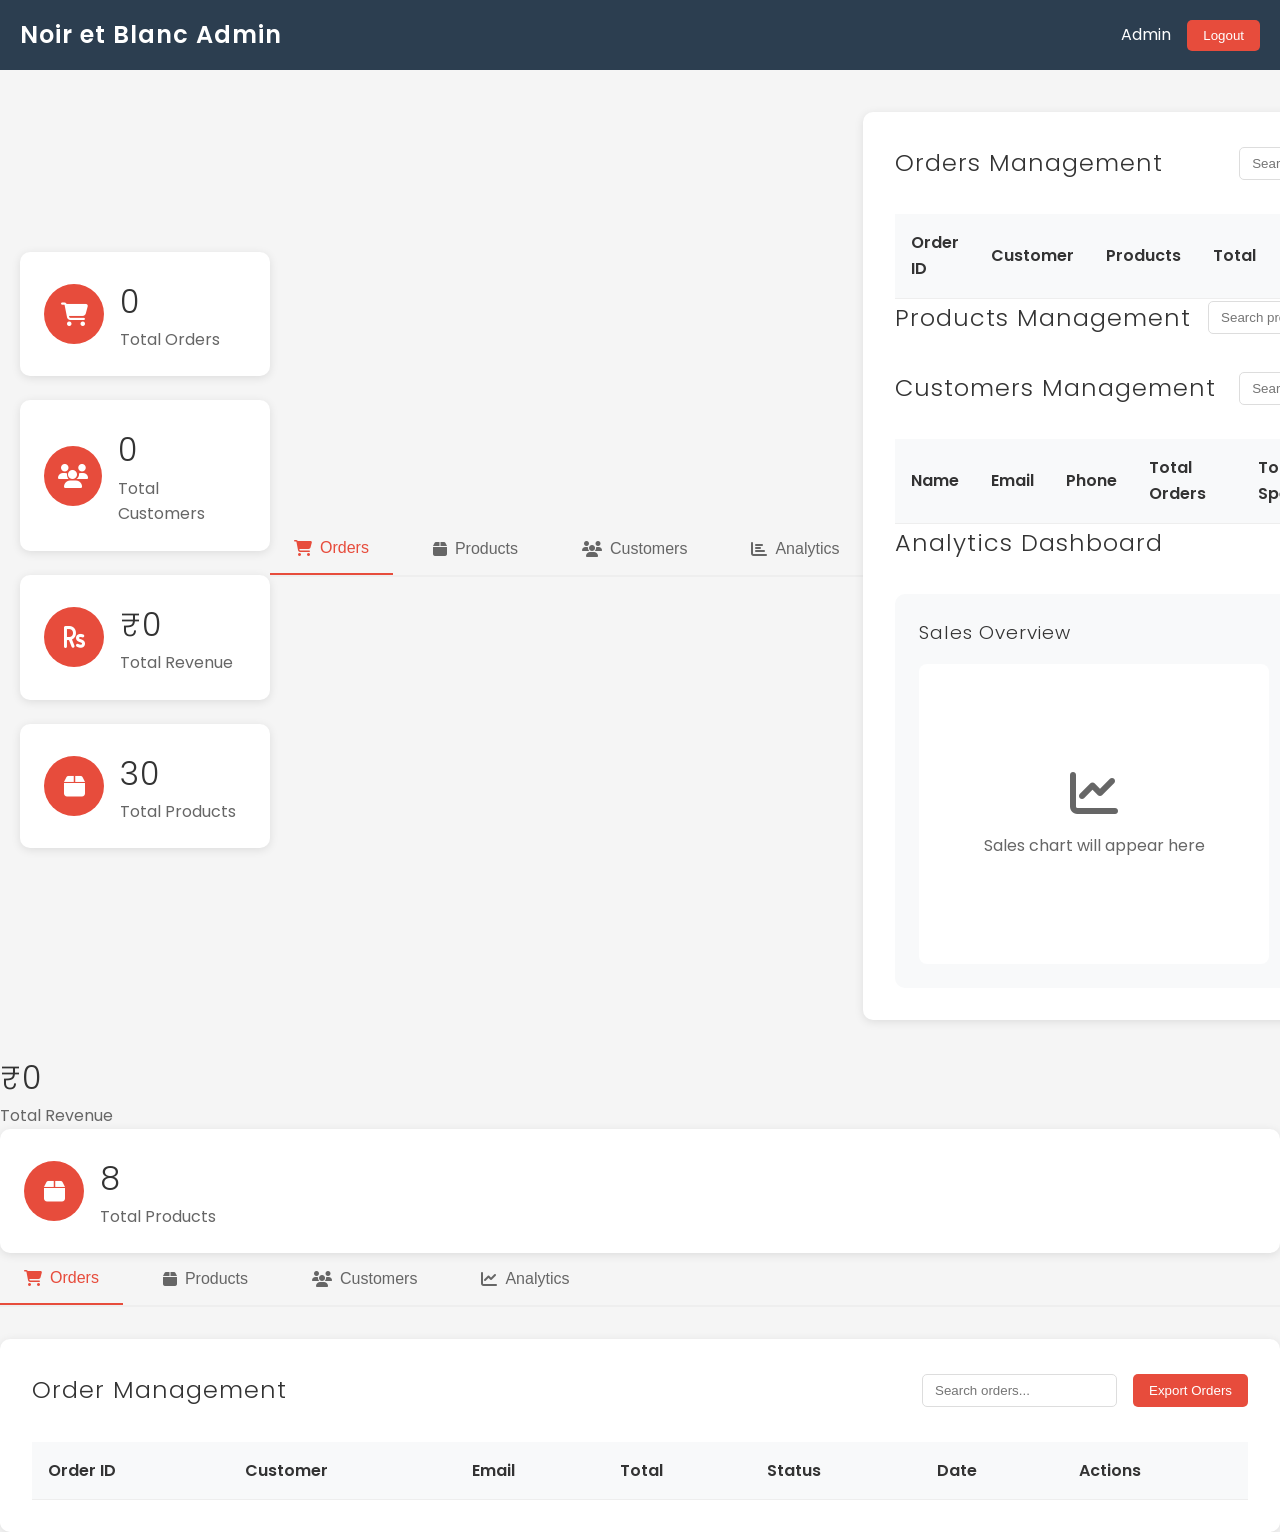
==== commit 7a362582: "admin.html" ====
--- a/admin.html
+++ b/admin.html
@@ -3,17 +3,17 @@
 <head>
     <meta charset="UTF-8">
     <meta name="viewport" content="width=device-width, initial-scale=1.0">
-    <title>Chic Boutique Admin Dashboard</title>
+    <title>Noir et Blanc Admin Dashboard</title>
     <link rel="stylesheet" href="styles.css">
     <link href="https://fonts.googleapis.com/css2?family=Poppins:wght@300;400;500;600;700&display=swap" rel="stylesheet">
-    <link rel="stylesheet" href="https://cdnjs.cloudflare.com/ajax/libs/font-awesome/6.0.0/css/all.min.css">
+    <link rel="stylesheet" href="https://cdnjs.cloudflare.com/ajax/libs/font-awesome/6.4.0/css/all.min.css" integrity="sha512-iecdLmaskl7CVkqkXNQ/ZH/XLlvWZOJyj7Yy7tcenmpD1ypASozpmT/E0iPtmFIB46ZmdtAc9eNBvH0H/ZpiBw==" crossorigin="anonymous" referrerpolicy="no-referrer" />
 </head>
 <body class="admin-body">
     <!-- Admin Navigation -->
     <nav class="admin-nav">
         <div class="admin-container">
             <div class="admin-logo">
-                <h2>Chic Boutique Admin</h2>
+                <h2>Noir et Blanc Admin</h2>
             </div>
             <div class="admin-user">
                 <span id="adminUser">Admin</span>
@@ -48,6 +48,408 @@
                 <div class="stat-card">
                     <div class="stat-icon">
                         <i class="fas fa-rupee-sign"></i>
+                    </div>
+                    <div class="stat-info">
+                        <h3 id="totalRevenue">₹0</h3>
+                        <p>Total Revenue</p>
+                    </div>
+                </div>
+                <div class="stat-card">
+                    <div class="stat-icon">
+                        <i class="fas fa-box"></i>
+                    </div>
+                    <div class="stat-info">
+                        <h3 id="totalProducts">30</h3>
+                        <p>Total Products</p>
+                    </div>
+                </div>
+            </div>
+
+            <!-- Admin Tabs -->
+            <div class="admin-tabs">
+                <button class="admin-tab active" onclick="showTab('orders')">
+                    <i class="fas fa-shopping-cart"></i> Orders
+                </button>
+                <button class="admin-tab" onclick="showTab('products')">
+                    <i class="fas fa-box"></i> Products
+                </button>
+                <button class="admin-tab" onclick="showTab('customers')">
+                    <i class="fas fa-users"></i> Customers
+                </button>
+                <button class="admin-tab" onclick="showTab('analytics')">
+                    <i class="fas fa-chart-bar"></i> Analytics
+                </button>
+            </div>
+
+            <!-- Tab Content -->
+            <div class="admin-tab-content">
+                <!-- Orders Tab -->
+                <div id="orders-tab" class="tab-content active">
+                    <div class="tab-header">
+                        <h2>Orders Management</h2>
+                        <div class="tab-actions">
+                            <input type="text" id="orderSearch" placeholder="Search orders...">
+                            <button onclick="searchOrders()">Search</button>
+                        </div>
+                    </div>
+                    <div class="orders-table">
+                        <table>
+                            <thead>
+                                <tr>
+                                    <th>Order ID</th>
+                                    <th>Customer</th>
+                                    <th>Products</th>
+                                    <th>Total</th>
+                                    <th>Status</th>
+                                    <th>Date</th>
+                                    <th>Actions</th>
+                                </tr>
+                            </thead>
+                            <tbody id="ordersTableBody">
+                                <!-- Orders will be loaded here -->
+                            </tbody>
+                        </table>
+                    </div>
+                </div>
+
+                <!-- Products Tab -->
+                <div id="products-tab" class="tab-content">
+                    <div class="tab-header">
+                        <h2>Products Management</h2>
+                        <div class="tab-actions">
+                            <input type="text" id="productSearch" placeholder="Search products...">
+                            <button onclick="addNewProduct()">Add Product</button>
+                        </div>
+                    </div>
+                    <div class="admin-products-grid" id="adminProductsGrid">
+                        <!-- Products will be loaded here -->
+                    </div>
+                </div>
+
+                <!-- Customers Tab -->
+                <div id="customers-tab" class="tab-content">
+                    <div class="tab-header">
+                        <h2>Customers Management</h2>
+                        <div class="tab-actions">
+                            <input type="text" id="customerSearch" placeholder="Search customers...">
+                            <button onclick="searchCustomers()">Search</button>
+                        </div>
+                    </div>
+                    <div class="customers-table">
+                        <table>
+                            <thead>
+                                <tr>
+                                    <th>Name</th>
+                                    <th>Email</th>
+                                    <th>Phone</th>
+                                    <th>Total Orders</th>
+                                    <th>Total Spent</th>
+                                    <th>Joined</th>
+                                    <th>Actions</th>
+                                </tr>
+                            </thead>
+                            <tbody id="customersTableBody">
+                                <!-- Customers will be loaded here -->
+                            </tbody>
+                        </table>
+                    </div>
+                </div>
+
+                <!-- Analytics Tab -->
+                <div id="analytics-tab" class="tab-content">
+                    <div class="tab-header">
+                        <h2>Analytics Dashboard</h2>
+                    </div>
+                    <div class="analytics-charts">
+                        <div class="chart-container">
+                            <h3>Sales Overview</h3>
+                            <div class="chart-placeholder">
+                                <i class="fas fa-chart-line"></i>
+                                <p>Sales chart will appear here</p>
+                            </div>
+                        </div>
+                        <div class="chart-container">
+                            <h3>Top Products</h3>
+                            <div id="topProductsList">
+                                <!-- Top products will be loaded here -->
+                            </div>
+                        </div>
+                    </div>
+                </div>
+            </div>
+        </div>
+    </div>
+
+    <!-- Scripts -->
+    <script src="script.js"></script>
+    <script>
+        // Admin Dashboard JavaScript
+        let orders = JSON.parse(localStorage.getItem('orders')) || [];
+        let customers = JSON.parse(localStorage.getItem('customers')) || [];
+        let products = window.products || [];
+
+        // Initialize admin dashboard
+        document.addEventListener('DOMContentLoaded', function() {
+            loadDashboardData();
+            loadOrders();
+            loadProducts();
+            loadCustomers();
+            loadAnalytics();
+        });
+
+        // Load dashboard statistics
+        function loadDashboardData() {
+            document.getElementById('totalOrders').textContent = orders.length;
+            document.getElementById('totalCustomers').textContent = customers.length;
+            
+            const totalRevenue = orders.reduce((sum, order) => sum + order.total, 0);
+            document.getElementById('totalRevenue').textContent = `₹${totalRevenue.toLocaleString('en-IN')}`;
+            document.getElementById('totalProducts').textContent = products.length;
+        }
+
+        // Load orders
+        function loadOrders() {
+            const ordersTableBody = document.getElementById('ordersTableBody');
+            ordersTableBody.innerHTML = '';
+
+            orders.forEach(order => {
+                const row = document.createElement('tr');
+                row.innerHTML = `
+                    <td>#${order.id}</td>
+                    <td>${order.customer}</td>
+                    <td>${order.items.length} items</td>
+                    <td>₹${order.total.toLocaleString('en-IN')}</td>
+                    <td>
+                        <select class="status-select" onchange="updateOrderStatus(${order.id}, this.value)">
+                            <option value="pending" ${order.status === 'pending' ? 'selected' : ''}>Pending</option>
+                            <option value="processing" ${order.status === 'processing' ? 'selected' : ''}>Processing</option>
+                            <option value="shipped" ${order.status === 'shipped' ? 'selected' : ''}>Shipped</option>
+                            <option value="delivered" ${order.status === 'delivered' ? 'selected' : ''}>Delivered</option>
+                        </select>
+                    </td>
+                    <td>${new Date(order.date).toLocaleDateString()}</td>
+                    <td>
+                        <button class="action-btn" onclick="viewOrder(${order.id})">View</button>
+                        <button class="action-btn delete" onclick="deleteOrder(${order.id})">Delete</button>
+                    </td>
+                `;
+                ordersTableBody.appendChild(row);
+            });
+        }
+
+        // Load products
+        function loadProducts() {
+            const adminProductsGrid = document.getElementById('adminProductsGrid');
+            adminProductsGrid.innerHTML = '';
+
+            products.forEach(product => {
+                const productCard = document.createElement('div');
+                productCard.className = 'admin-product-card';
+                productCard.innerHTML = `
+                    <img src="${product.image}" alt="${product.name}">
+                    <div class="product-info">
+                        <h3>${product.name}</h3>
+                        <p>₹${product.price.toLocaleString('en-IN')}</p>
+                        <p>${product.category}</p>
+                    </div>
+                    <div class="product-actions">
+                        <button class="action-btn" onclick="editProduct(${product.id})">Edit</button>
+                        <button class="action-btn delete" onclick="deleteProduct(${product.id})">Delete</button>
+                    </div>
+                `;
+                adminProductsGrid.appendChild(productCard);
+            });
+        }
+
+        // Load customers
+        function loadCustomers() {
+            const customersTableBody = document.getElementById('customersTableBody');
+            customersTableBody.innerHTML = '';
+
+            // Generate sample customers if none exist
+            if (customers.length === 0) {
+                customers = [
+                    { name: 'John Doe', email: 'john@example.com', phone: '9876543210', totalOrders: 3, totalSpent: 15000, joined: '2024-01-15' },
+                    { name: 'Jane Smith', email: 'jane@example.com', phone: '9876543211', totalOrders: 5, totalSpent: 25000, joined: '2024-01-20' }
+                ];
+            }
+
+            customers.forEach(customer => {
+                const row = document.createElement('tr');
+                row.innerHTML = `
+                    <td>${customer.name}</td>
+                    <td>${customer.email}</td>
+                    <td>${customer.phone}</td>
+                    <td>${customer.totalOrders}</td>
+                    <td>₹${customer.totalSpent.toLocaleString('en-IN')}</td>
+                    <td>${customer.joined}</td>
+                    <td>
+                        <button class="action-btn" onclick="viewCustomer('${customer.email}')">View</button>
+                        <button class="action-btn delete" onclick="deleteCustomer('${customer.email}')">Delete</button>
+                    </td>
+                `;
+                customersTableBody.appendChild(row);
+            });
+        }
+
+        // Load analytics
+        function loadAnalytics() {
+            const topProductsList = document.getElementById('topProductsList');
+            topProductsList.innerHTML = '';
+
+            // Show top 5 products
+            const topProducts = products.slice(0, 5);
+            topProducts.forEach((product, index) => {
+                const productItem = document.createElement('div');
+                productItem.className = 'top-product-item';
+                productItem.innerHTML = `
+                    <span>${index + 1}. ${product.name}</span>
+                    <span>₹${product.price.toLocaleString('en-IN')}</span>
+                `;
+                topProductsList.appendChild(productItem);
+            });
+        }
+
+        // Tab switching
+        function showTab(tabName) {
+            // Hide all tabs
+            document.querySelectorAll('.tab-content').forEach(tab => {
+                tab.classList.remove('active');
+            });
+            
+            // Remove active class from all tab buttons
+            document.querySelectorAll('.admin-tab').forEach(btn => {
+                btn.classList.remove('active');
+            });
+            
+            // Show selected tab
+            document.getElementById(`${tabName}-tab`).classList.add('active');
+            
+            // Add active class to clicked button
+            event.target.classList.add('active');
+        }
+
+        // Order management functions
+        function updateOrderStatus(orderId, newStatus) {
+            const order = orders.find(o => o.id === orderId);
+            if (order) {
+                order.status = newStatus;
+                localStorage.setItem('orders', JSON.stringify(orders));
+                showNotification('Order status updated successfully!');
+            }
+        }
+
+        function deleteOrder(orderId) {
+            if (confirm('Are you sure you want to delete this order?')) {
+                orders = orders.filter(o => o.id !== orderId);
+                localStorage.setItem('orders', JSON.stringify(orders));
+                loadOrders();
+                loadDashboardData();
+                showNotification('Order deleted successfully!');
+            }
+        }
+
+        function viewOrder(orderId) {
+            const order = orders.find(o => o.id === orderId);
+            if (order) {
+                alert(`Order Details:\n\nID: #${order.id}\nCustomer: ${order.customer}\nTotal: ₹${order.total.toLocaleString('en-IN')}\nStatus: ${order.status}\nItems: ${order.items.length}`);
+            }
+        }
+
+        // Product management functions
+        function editProduct(productId) {
+            const product = products.find(p => p.id === productId);
+            if (product) {
+                alert(`Product Details:\n\nName: ${product.name}\nPrice: ₹${product.price}\nCategory: ${product.category}\nDescription: ${product.description}`);
+            }
+        }
+
+        function deleteProduct(productId) {
+            if (confirm('Are you sure you want to delete this product?')) {
+                products = products.filter(p => p.id !== productId);
+                loadProducts();
+                loadDashboardData();
+                showNotification('Product deleted successfully!');
+            }
+        }
+
+        function addNewProduct() {
+            alert('Add Product feature coming soon!');
+        }
+
+        // Customer management functions
+        function viewCustomer(email) {
+            const customer = customers.find(c => c.email === email);
+            if (customer) {
+                alert(`Customer Details:\n\nName: ${customer.name}\nEmail: ${customer.email}\nPhone: ${customer.phone}\nTotal Orders: ${customer.totalOrders}\nTotal Spent: ₹${customer.totalSpent.toLocaleString('en-IN')}`);
+            }
+        }
+
+        function deleteCustomer(email) {
+            if (confirm('Are you sure you want to delete this customer?')) {
+                customers = customers.filter(c => c.email !== email);
+                localStorage.setItem('customers', JSON.stringify(customers));
+                loadCustomers();
+                loadDashboardData();
+                showNotification('Customer deleted successfully!');
+            }
+        }
+
+        // Search functions
+        function searchOrders() {
+            const searchTerm = document.getElementById('orderSearch').value.toLowerCase();
+            const filteredOrders = orders.filter(order => 
+                order.customer.toLowerCase().includes(searchTerm) ||
+                order.id.toString().includes(searchTerm)
+            );
+            // Reload orders with filtered results
+            loadOrders();
+        }
+
+        function searchCustomers() {
+            const searchTerm = document.getElementById('customerSearch').value.toLowerCase();
+            const filteredCustomers = customers.filter(customer => 
+                customer.name.toLowerCase().includes(searchTerm) ||
+                customer.email.toLowerCase().includes(searchTerm)
+            );
+            // Reload customers with filtered results
+            loadCustomers();
+        }
+
+        // Utility functions
+        function showNotification(message) {
+            // Create notification element
+            const notification = document.createElement('div');
+            notification.className = 'admin-notification';
+            notification.textContent = message;
+            notification.style.cssText = `
+                position: fixed;
+                top: 20px;
+                right: 20px;
+                background: #4CAF50;
+                color: white;
+                padding: 15px 20px;
+                border-radius: 5px;
+                z-index: 10000;
+                box-shadow: 0 4px 6px rgba(0,0,0,0.1);
+            `;
+            
+            document.body.appendChild(notification);
+            
+            // Remove notification after 3 seconds
+            setTimeout(() => {
+                notification.remove();
+            }, 3000);
+        }
+
+        function logoutAdmin() {
+            if (confirm('Are you sure you want to logout?')) {
+                window.location.href = 'index.html';
+            }
+        }
+    </script>
+</body>
+</html>
                     </div>
                     <div class="stat-info">
                         <h3 id="totalRevenue">₹0</h3>
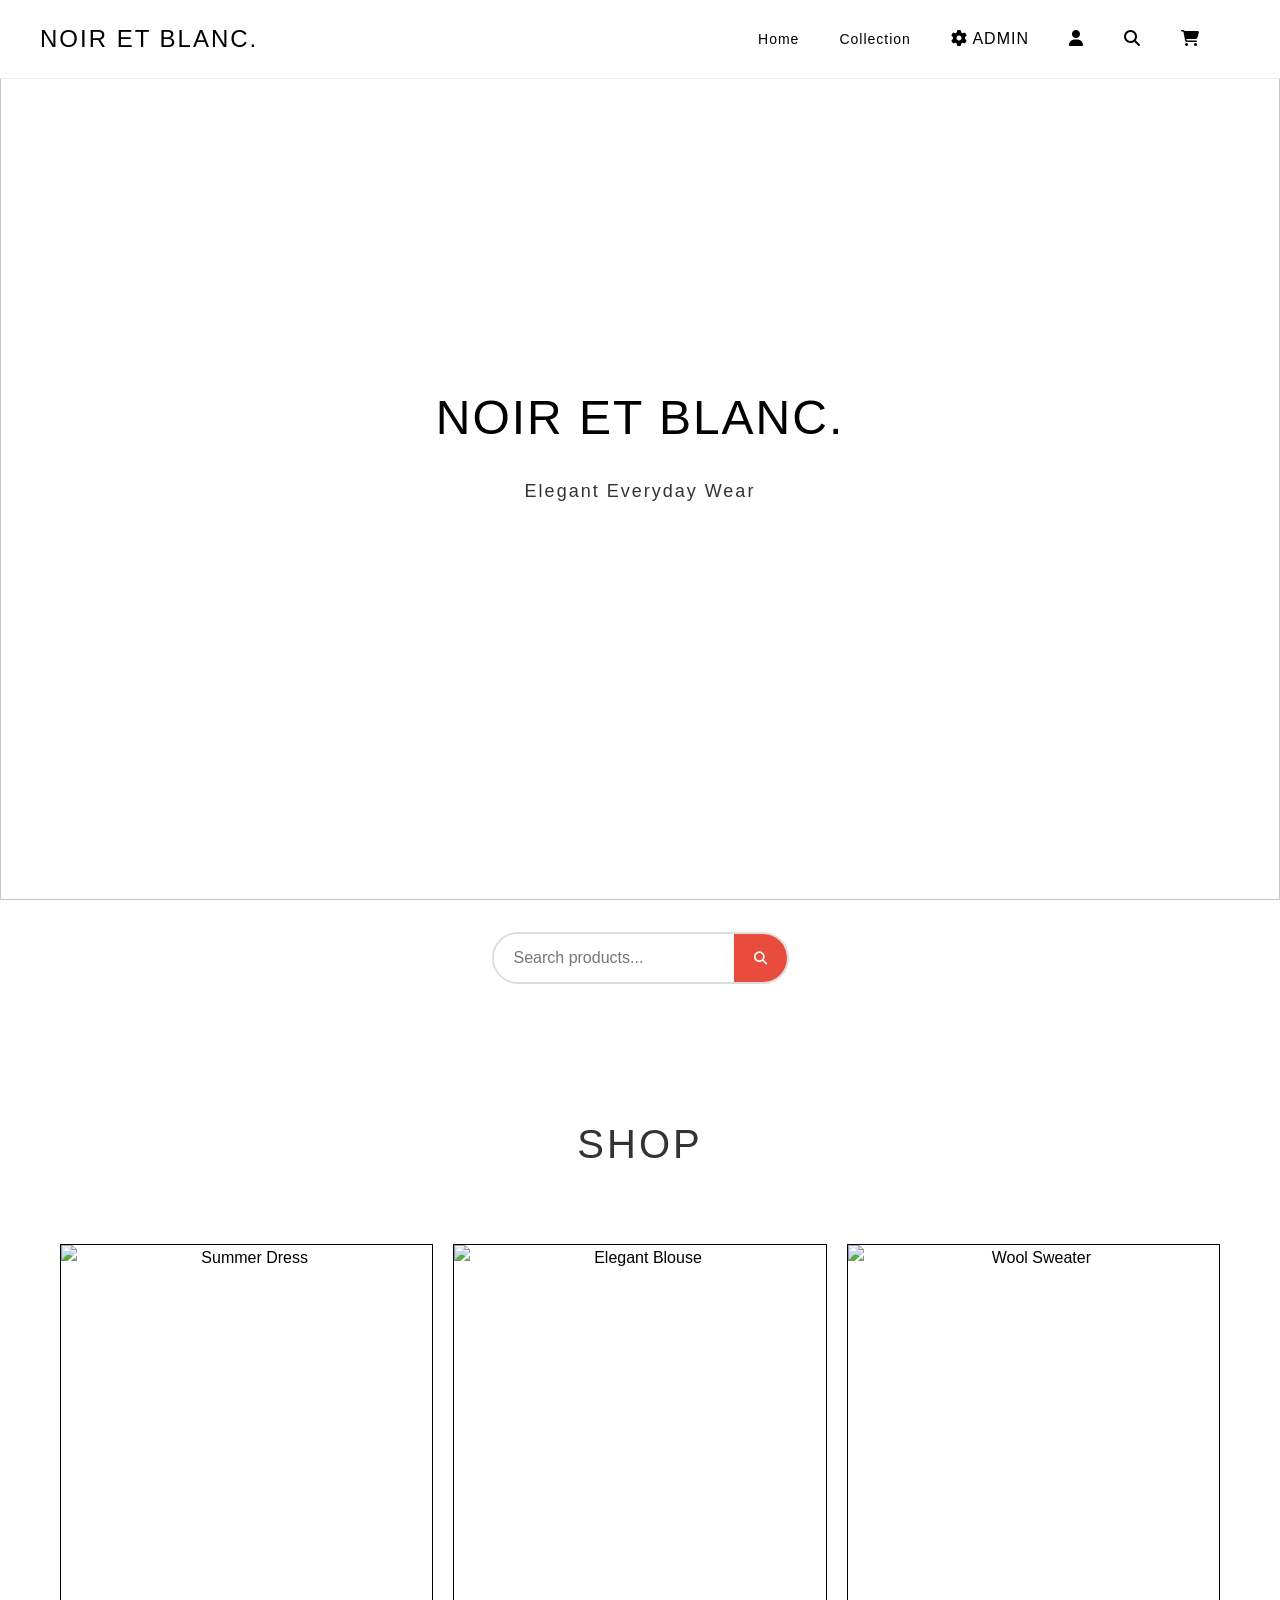
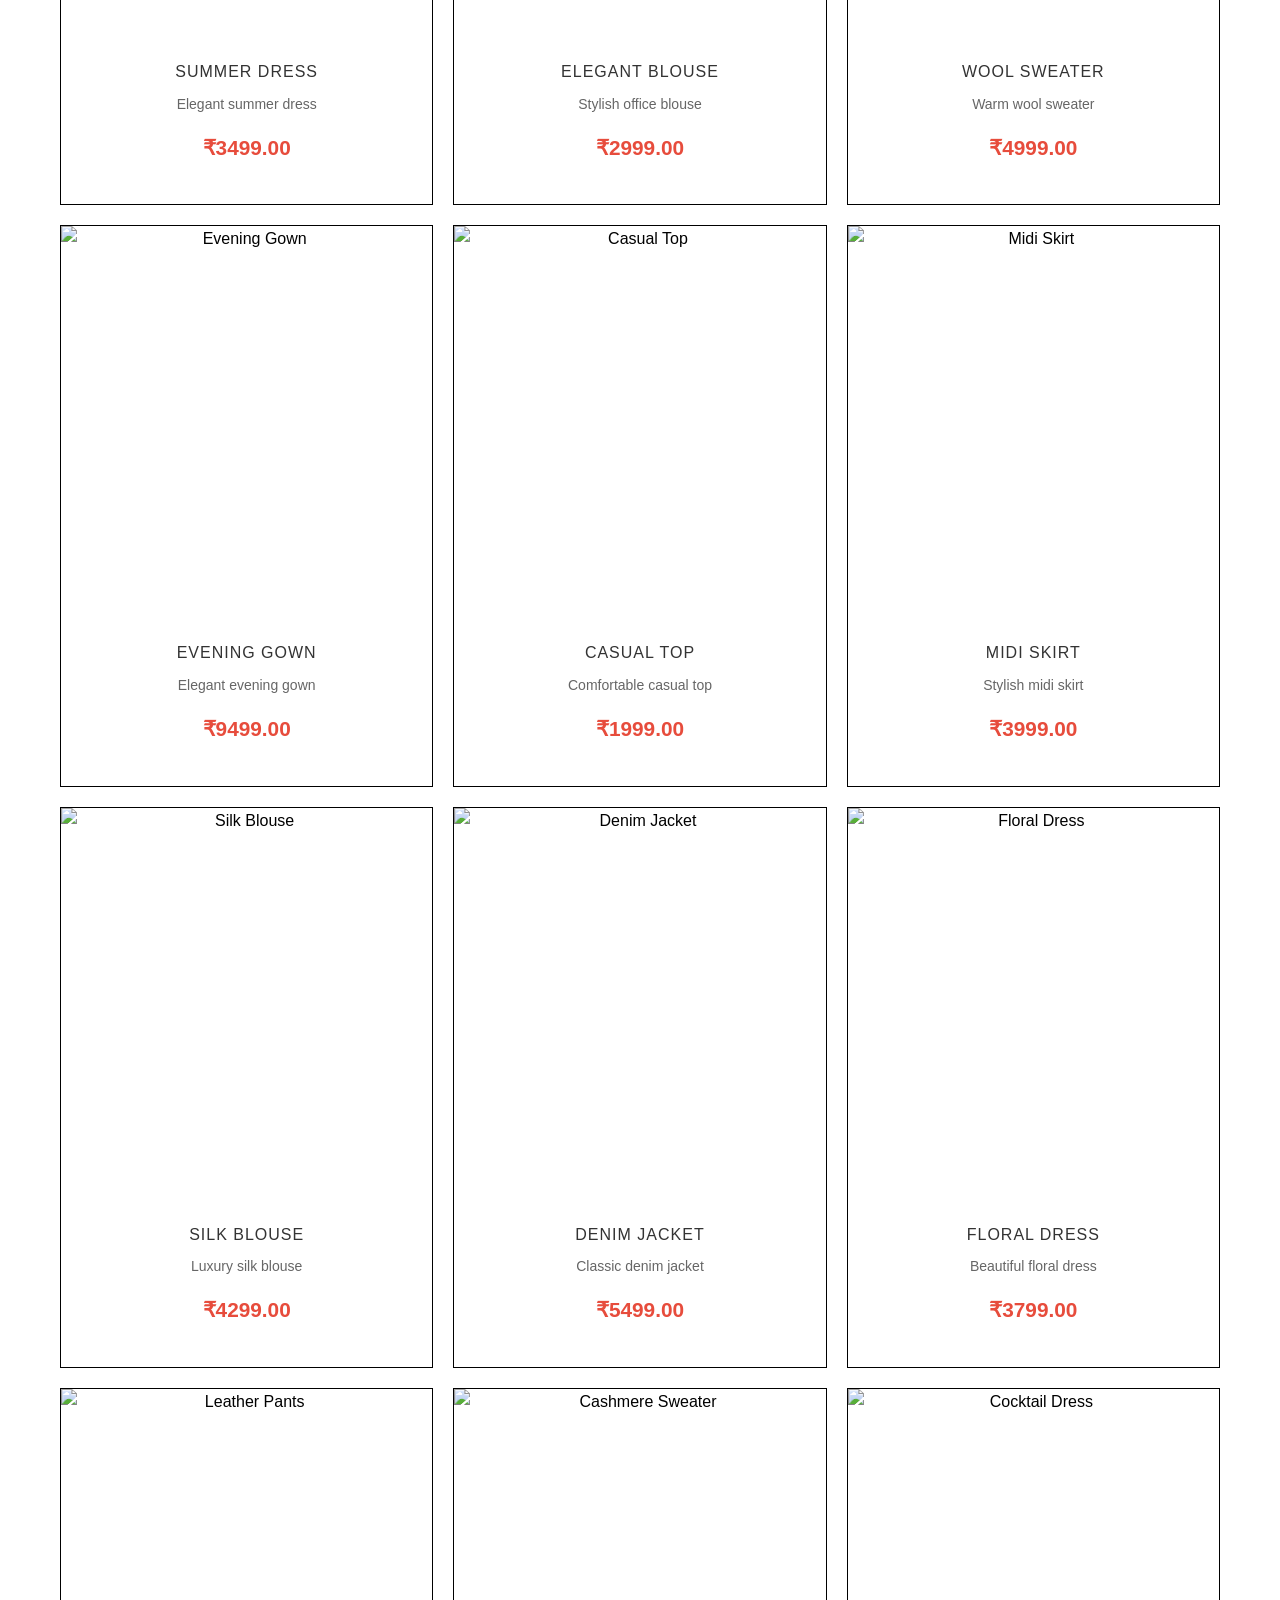
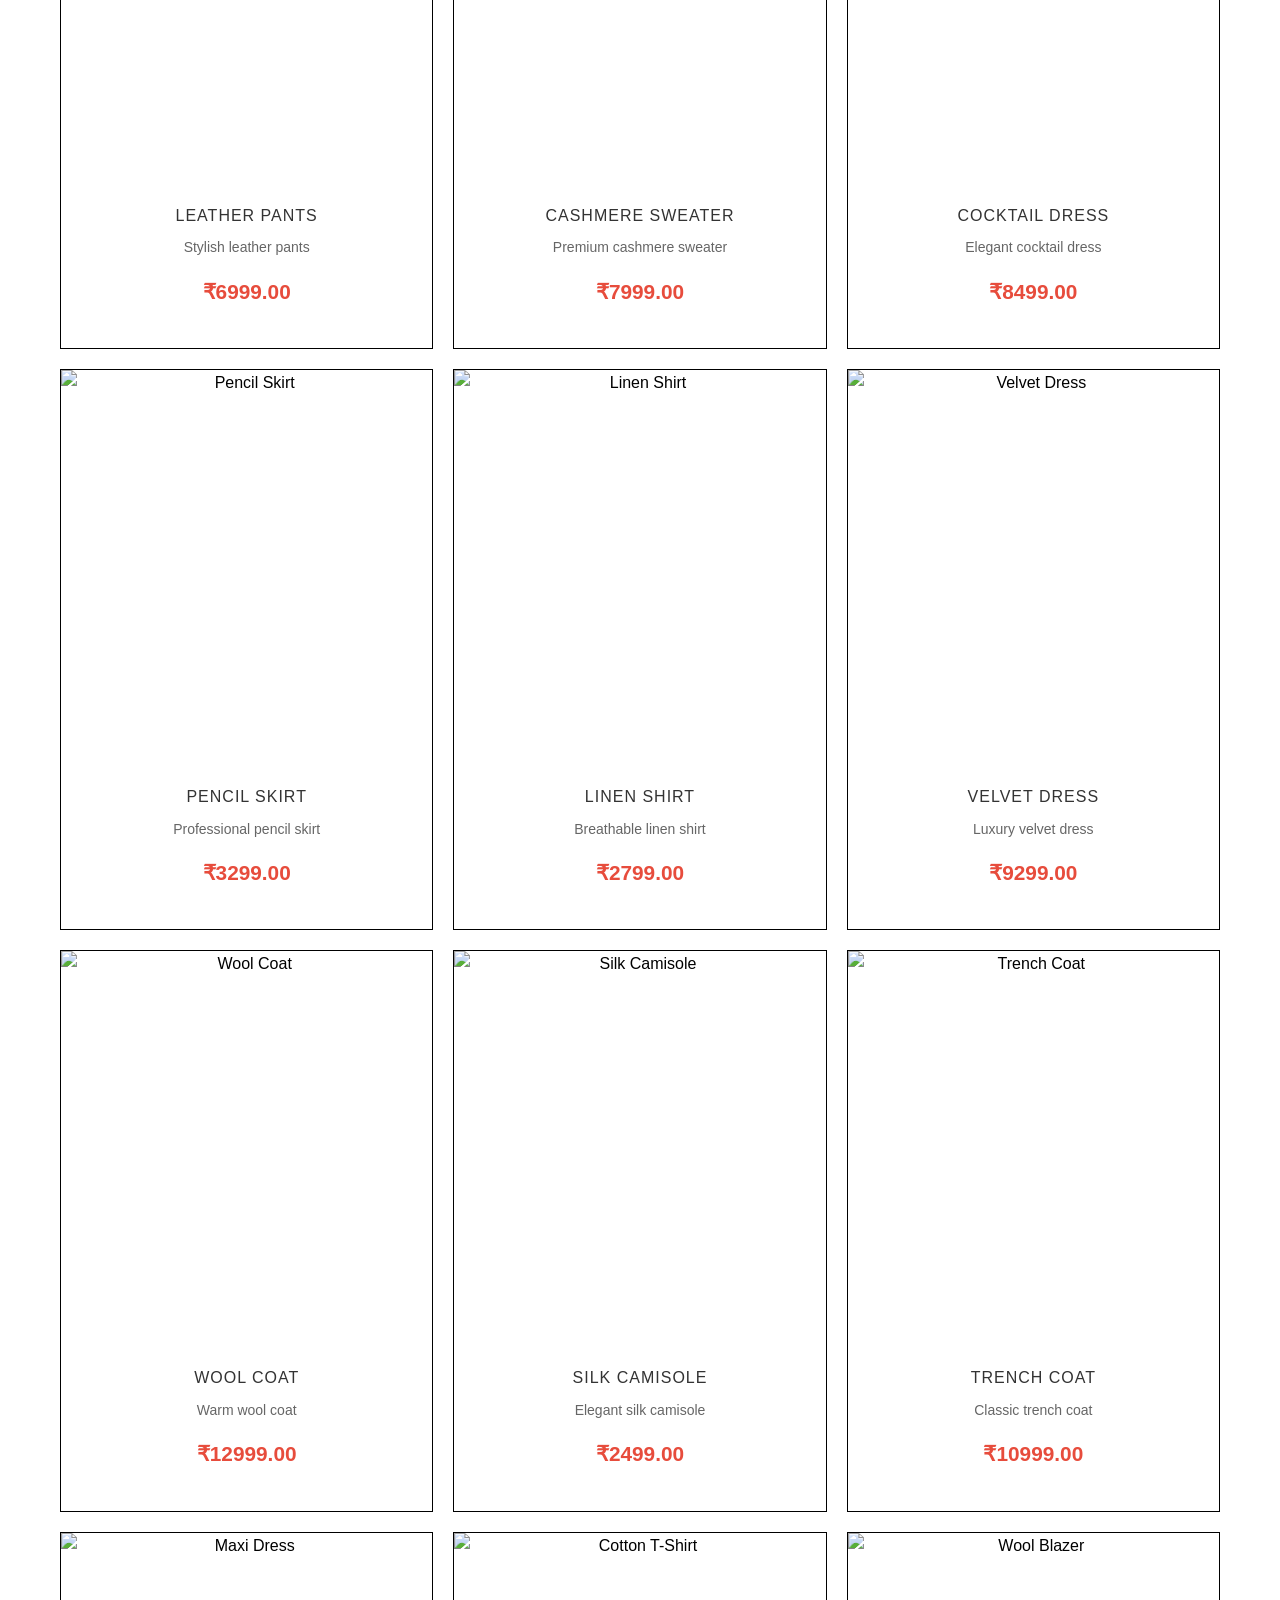
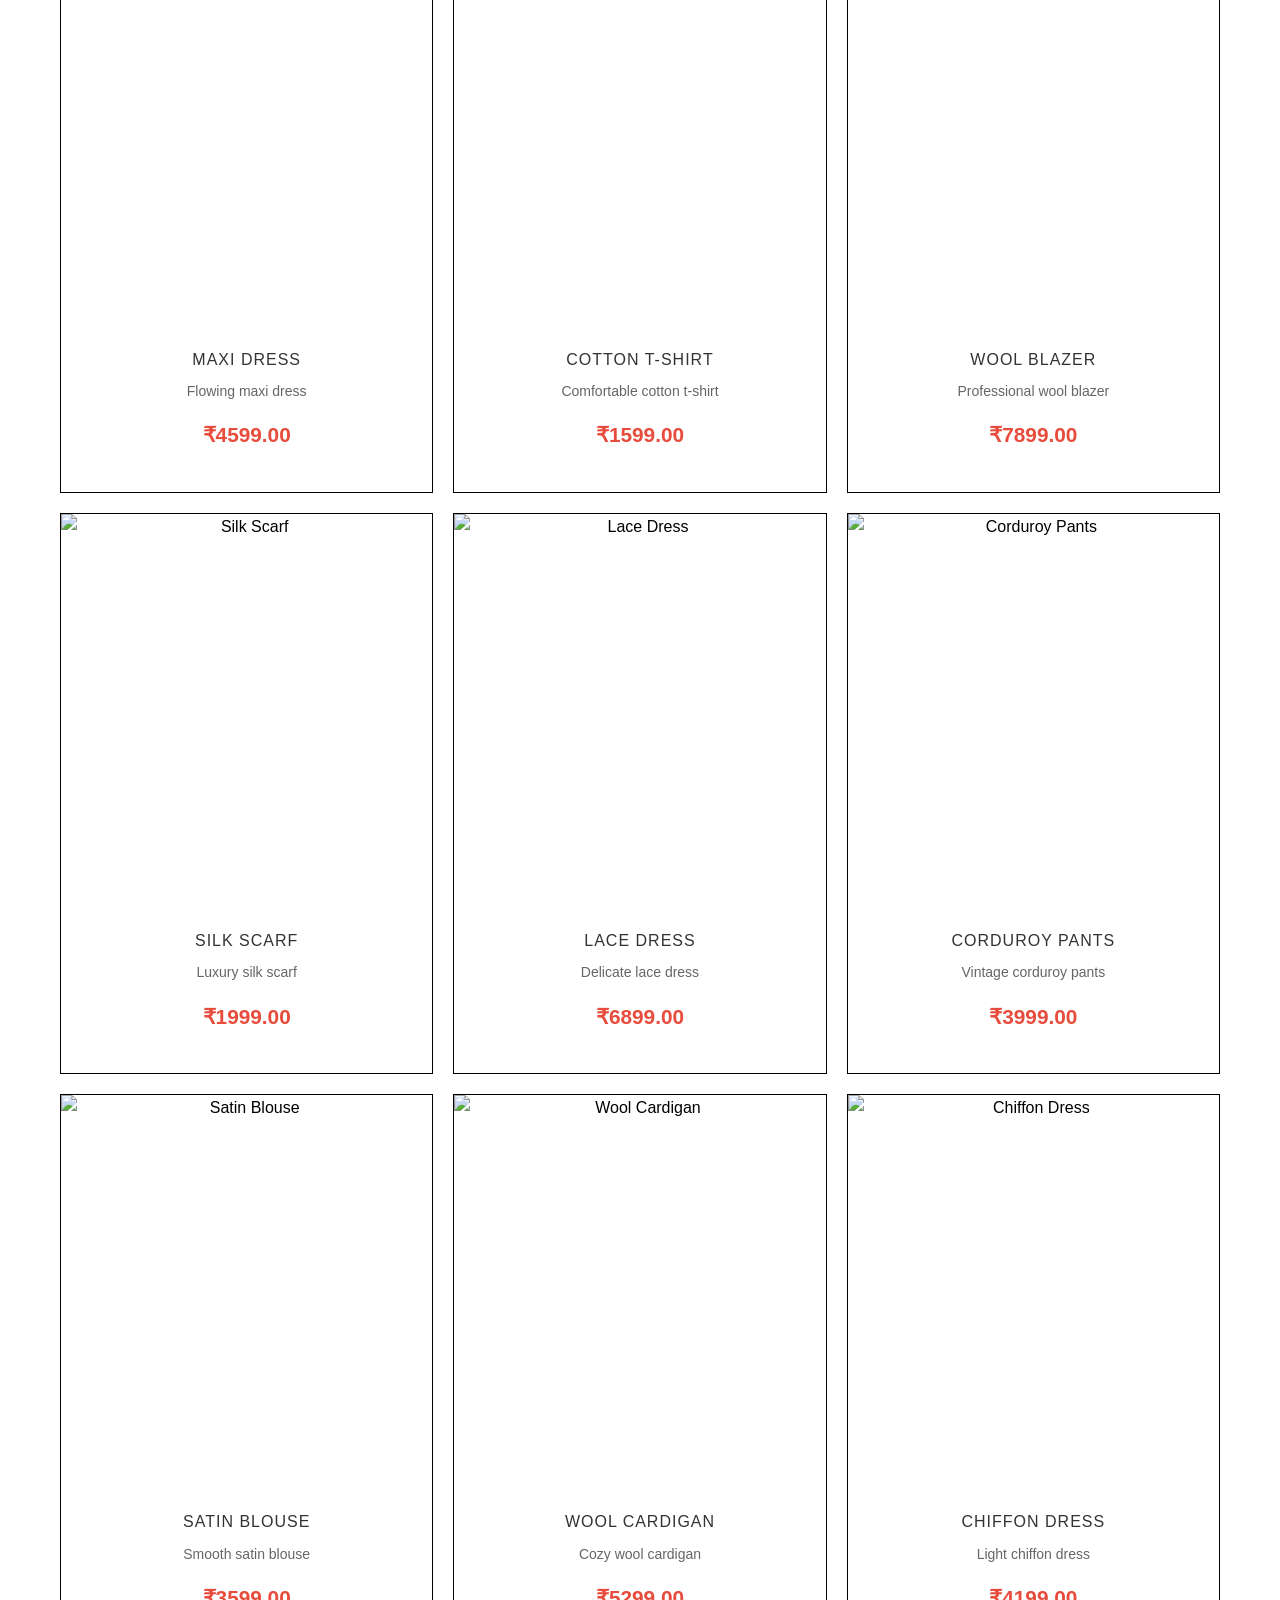
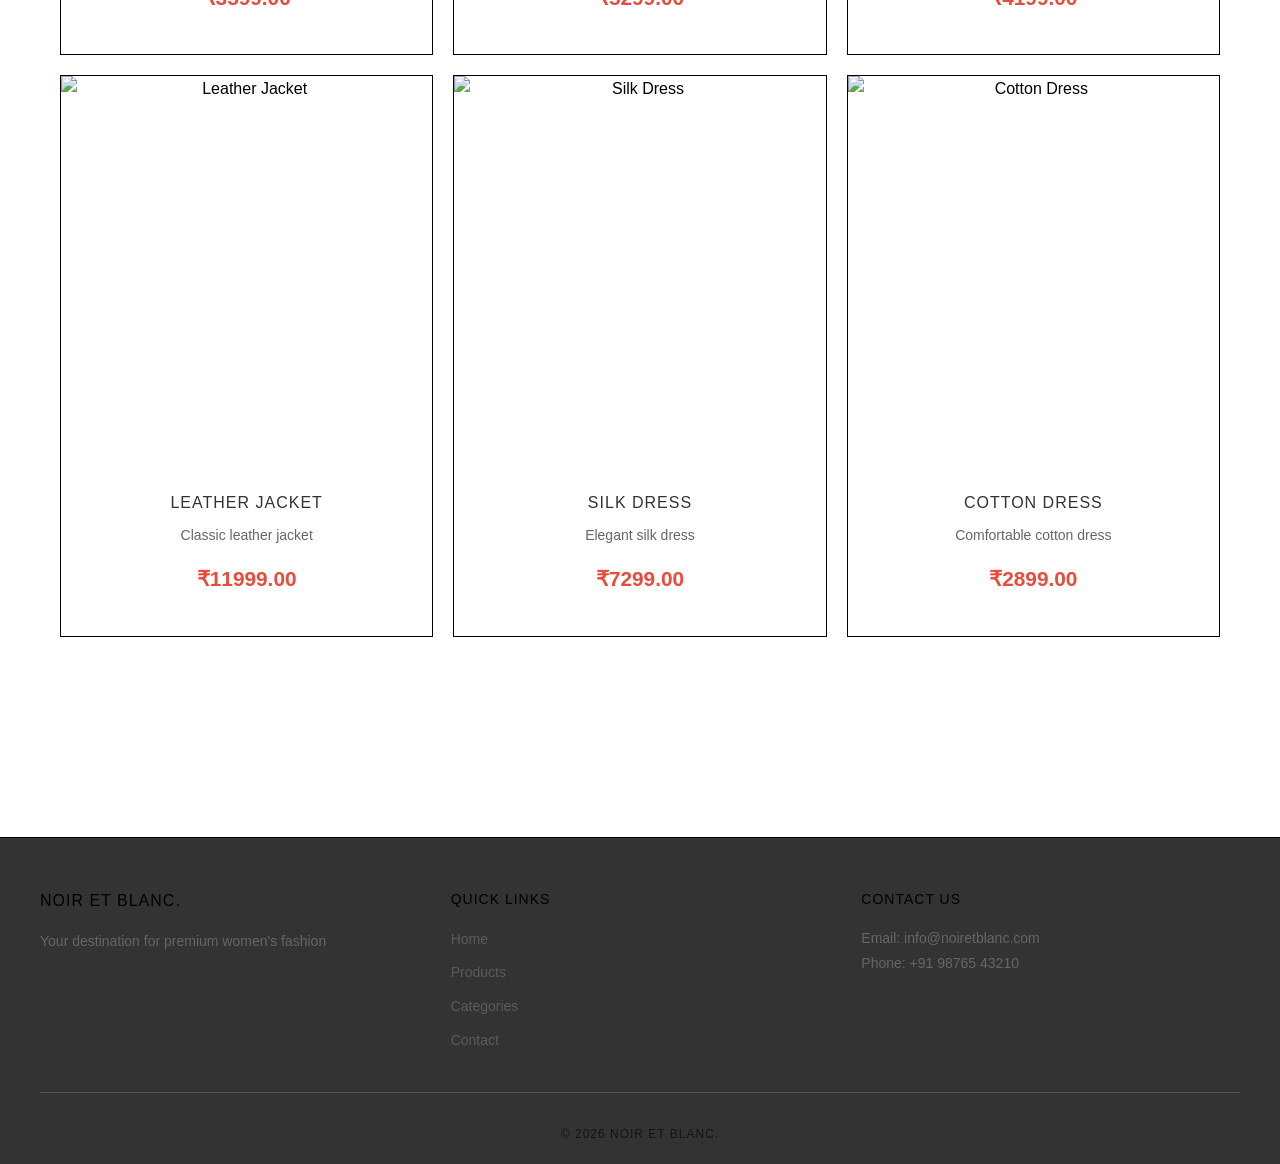
==== commit b2c17606: "admin.html" ====
--- a/admin.html
+++ b/admin.html
@@ -7,6 +7,34 @@
     <link rel="stylesheet" href="styles.css">
     <link href="https://fonts.googleapis.com/css2?family=Poppins:wght@300;400;500;600;700&display=swap" rel="stylesheet">
     <link rel="stylesheet" href="https://cdnjs.cloudflare.com/ajax/libs/font-awesome/6.4.0/css/all.min.css" integrity="sha512-iecdLmaskl7CVkqkXNQ/ZH/XLlvWZOJyj7Yy7tcenmpD1ypASozpmT/E0iPtmFIB46ZmdtAc9eNBvH0H/ZpiBw==" crossorigin="anonymous" referrerpolicy="no-referrer" />
+<script>
+        // Simple Admin Authentication
+        function checkAdminAccess() {
+            const isLoggedIn = localStorage.getItem('adminLoggedIn');
+            if (!isLoggedIn) {
+                // Show login prompt
+                const username = prompt('Enter admin username:');
+                const password = prompt('Enter admin password:');
+                
+                // Simple credentials (you can change these)
+                if (username === 'admin' && password === 'admin123') {
+                    localStorage.setItem('adminLoggedIn', 'true');
+                    localStorage.setItem('adminUser', username);
+                } else {
+                    alert('Invalid credentials! Redirecting to home...');
+                    window.location.href = 'index.html';
+                    return false;
+                }
+            }
+            return true;
+        }
+        
+        // Check access on page load
+        if (!checkAdminAccess()) {
+            // Stop loading if access denied
+            document.body.innerHTML = '<h1>Access Denied</h1>';
+        }
+    </script>
 </head>
 <body class="admin-body">
     <!-- Admin Navigation -->
@@ -444,6 +472,8 @@
 
         function logoutAdmin() {
             if (confirm('Are you sure you want to logout?')) {
+                localStorage.removeItem('adminLoggedIn');
+                localStorage.removeItem('adminUser');
                 window.location.href = 'index.html';
             }
         }
